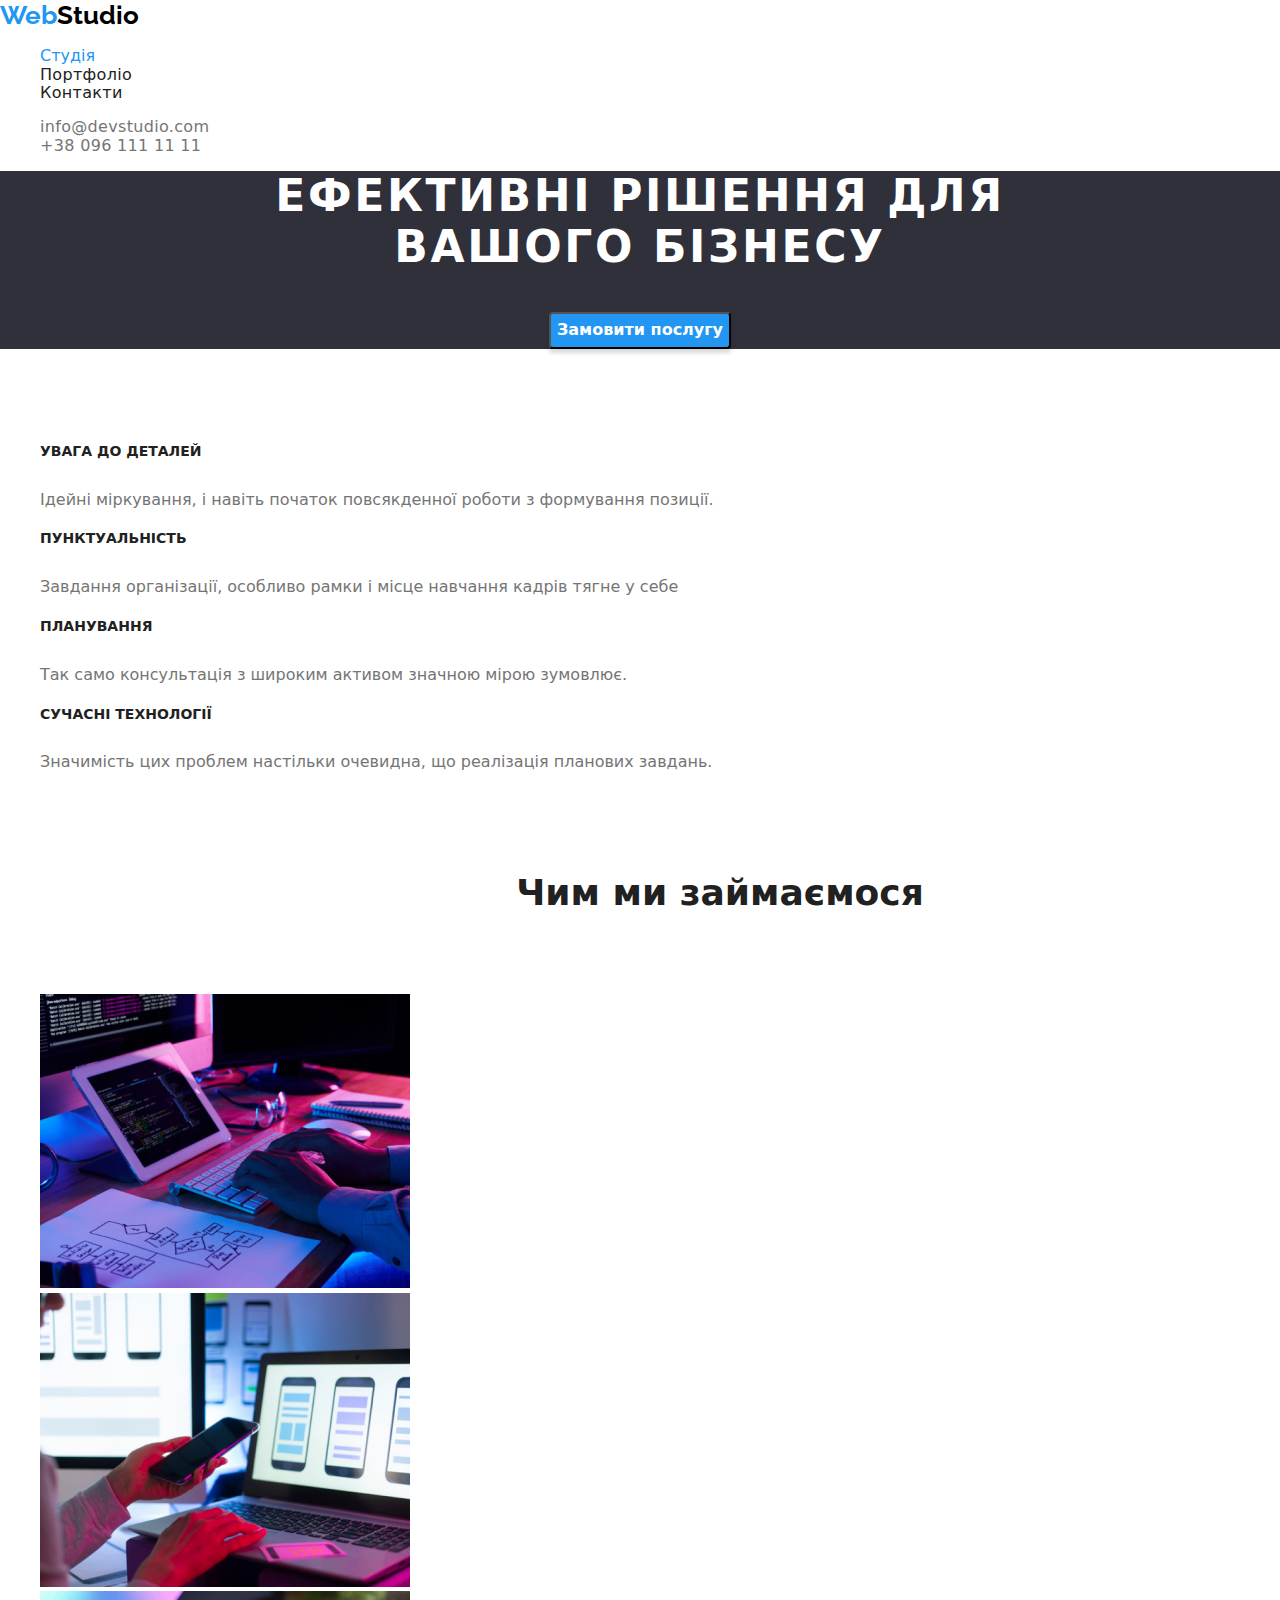
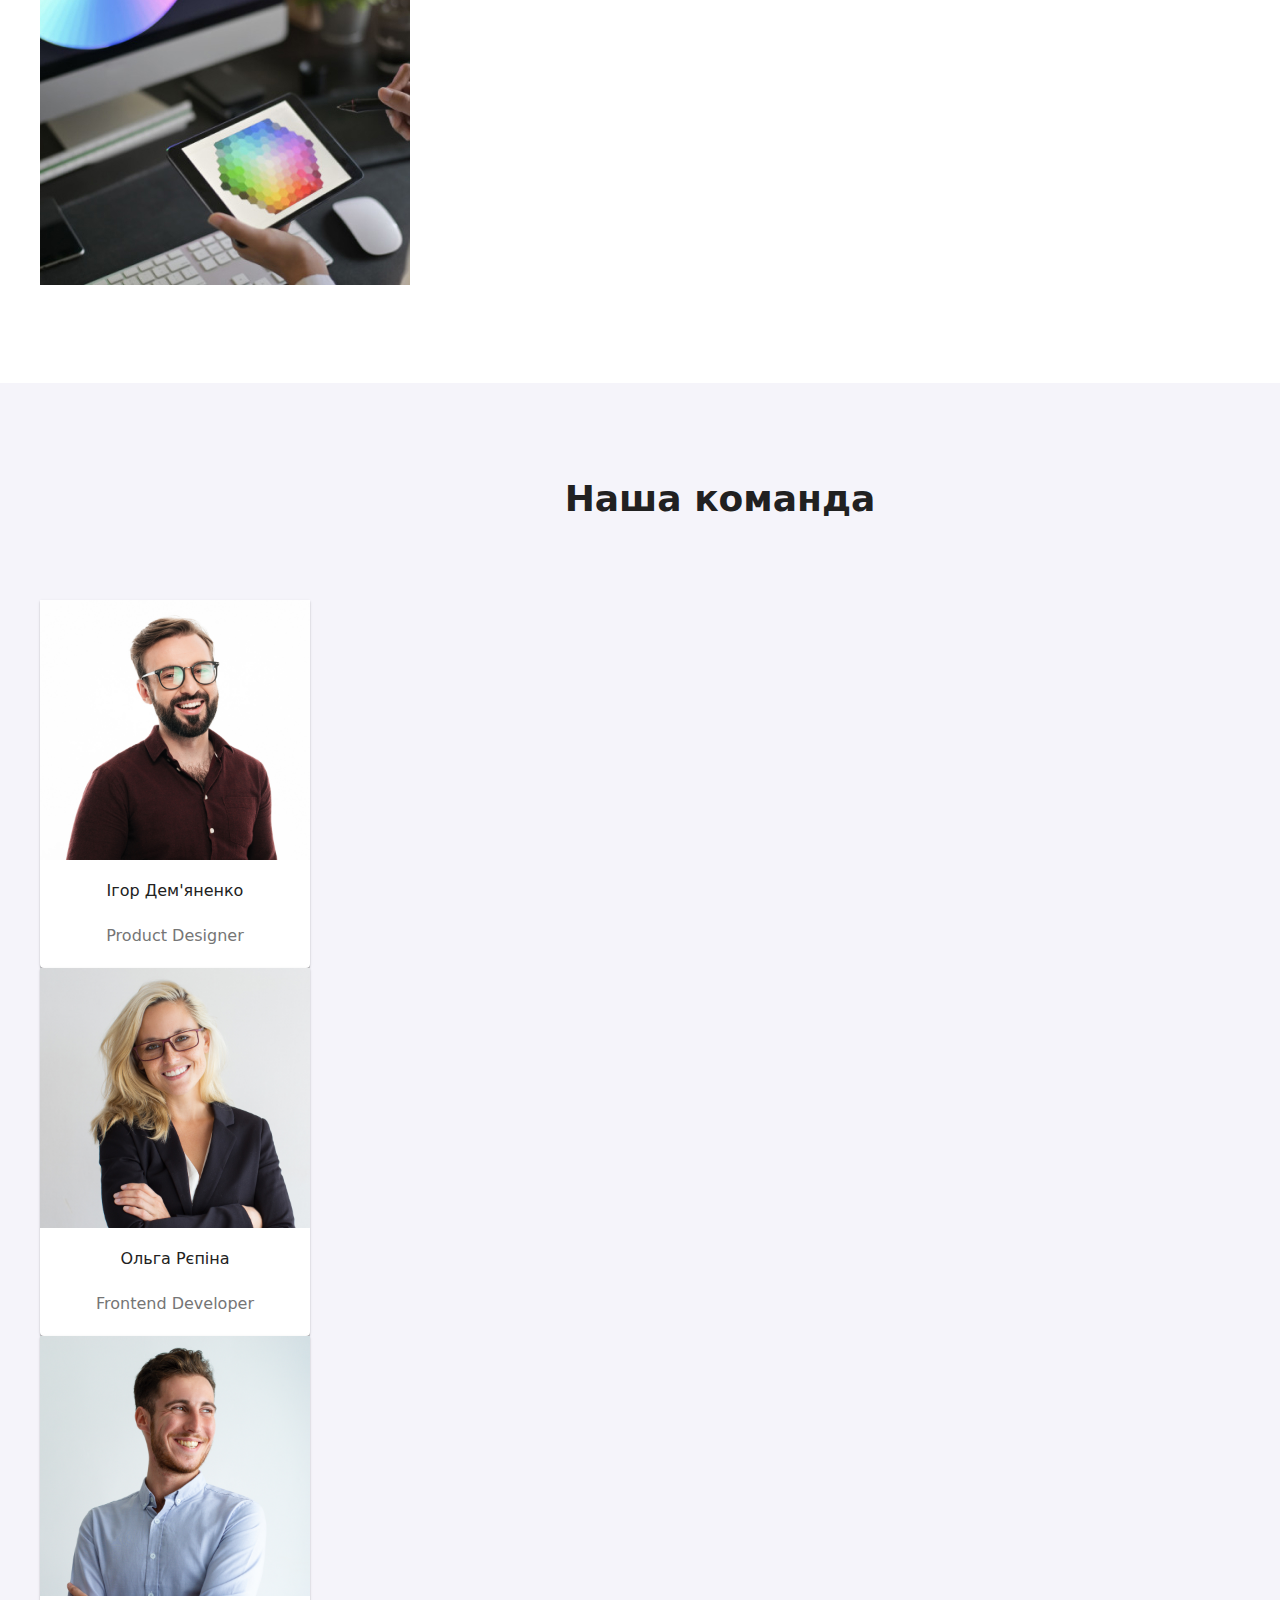
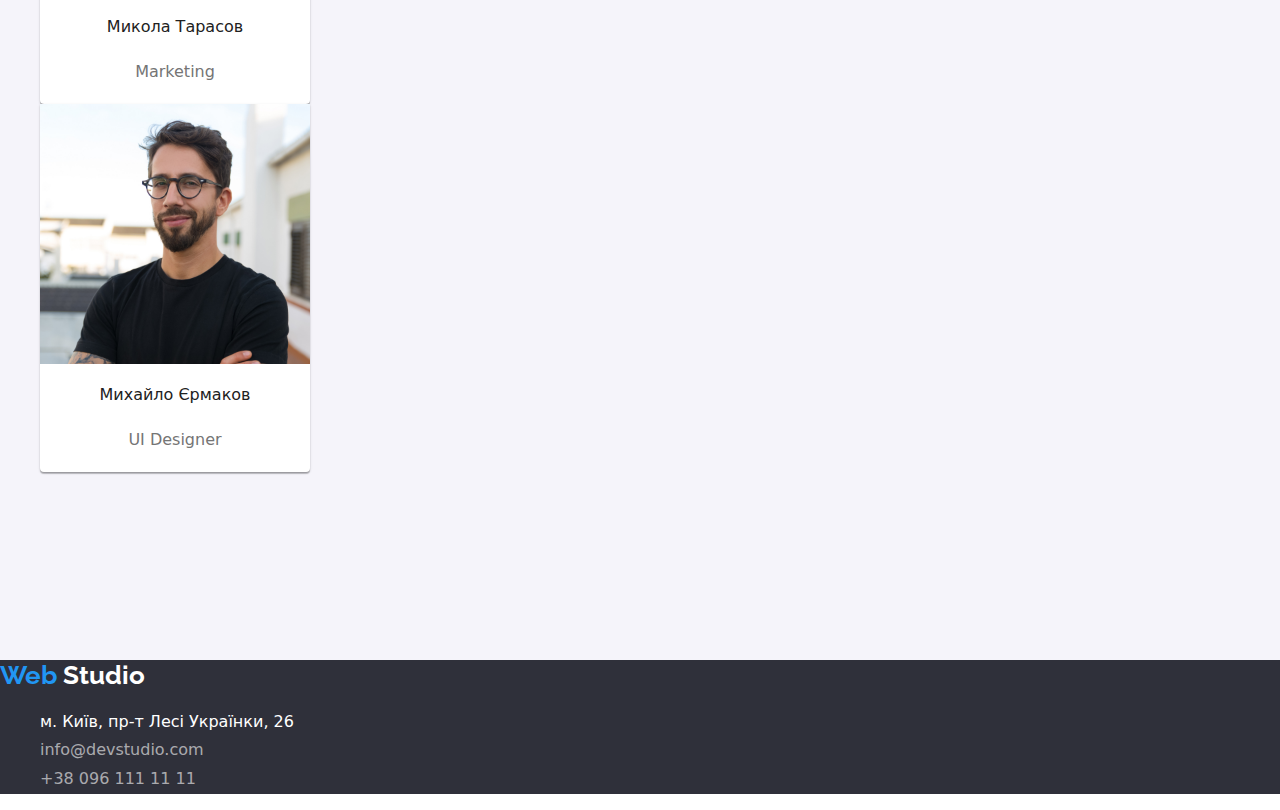
==== index.html @ 3ae1a3ba "внесла зміни нові" ====
<!DOCTYPE html>
<html lang="uk">
<head>
    <meta charset="UTF-8">
    <meta http-equiv="X-UA-Compatible" content="IE=edge">
    <meta name="viewport" content="width=device-width, initial-scale=1.0">
    <link rel="preconnect" href="https://fonts.googleapis.com">
<link rel="preconnect" href="https://fonts.gstatic.com" crossorigin>
<link href="https://fonts.googleapis.com/css2?family=Raleway:wght@700&family=Roboto:wght@400;500;700;900&display=swap" rel="stylesheet">
<link rel="stylesheet" href="https://cdnjs.cloudflare.com/ajax/libs/modern-normalize/1.1.0/modern-normalize.min.css">
    <link rel="stylesheet" href="./css/styles.css">
    <title>Студія</title>
</head>
<body>
 <a href="" class="test-link"></a>
<!-- шапка сайта -->
 <header class="page-header">
<nav>
    <a class=" logo" href="./index.html">Web<span class="text-logo">Studio</span> </a>
<ul>
    <li ><a class="current" href="./index.html">Студія</a></li>
    <li ><a class="nav-link" href="./portfolio.html" >Портфоліо</a></li>
    <li ><a class="nav-link" href="#"  >Контакти</a></li>
</ul>
</nav>
<ul>
     <li ><a class="test-link" href="mailto:info@devstudio.com"> info@devstudio.com</a></li>
     <li ><a class="test-link" href="tel:+380961111111"> +38 096 111 11 11</a></li>
 </ul>
</header>
<!-- main -->


<main>

<section class="hero">
    <h1 class="hero-title">Ефективні рішення для <br> вашого бізнесу</h1>
    <button class="button-studio" type="button"><span class="button-text"> Замовити послугу</span></button>
</section>

<!-- feature -->
<section class="feature">
    <div class="container">
<h2 class="visually-hidden">Переваги</h2>
<ul>
<li>
    <h3 class="feature-title">УВАГА ДО ДЕТАЛЕЙ</h3>
    <p class="feature-text">
        Ідейні міркування, і навіть початок повсякденної роботи з формування позиції.
    </p>
</li>
<li>
    <h3 class="feature-title">ПУНКТУАЛЬНІСТЬ</h3>
    <p class="feature-text" >
        Завдання організації, особливо рамки і місце навчання кадрів тягне у себе
    </p>
</li>
<li>
    <h3 class="feature-title">ПЛАНУВАННЯ</h3>
    <p class="feature-text">
        Так само консультація з широким активом значною мірою зумовлює.
    </p>
</li>
<li>
    <h3 class="feature-title">СУЧАСНІ ТЕХНОЛОГІЇ</h3>
    <p class="feature-text">
        Значимість цих проблем настільки очевидна, що реалізація планових завдань.
    </p>
</li>
</ul>
</div>
</section>
  <!-- what we do -->
  <section class="work">
    <div class="container">
    <h2 class="section-title ">Чим ми займаємося</h2> 
<ul>
    <li>
      <img src="./img/img1.jpg" alt="робимо техничний проект" width="370">
    </li>
    <li>
    <img src="./img/img2.jpg" alt="создаємо інтерактивні елементи" width="370">
    </li>
    <li>
    <img src="./img/img3.jpg" alt="розроблюємо зовнішній вигляд сайта" width="370">
    </li>
</ul>
</div>
</section>
 <!-- team -->
    <section class="team">
        <div class="container">
        <h2 class="title ">Наша команда</h2>
        <ul>
        <li class="photo-team ">
         <img src="./img/img4.jpg" alt="Дизайнер продукту" width="270">
            <h3 class="title-name">Ігор Дем'яненко</h3>
            <p class="job-title">Product Designer</p>
        </li>
        <li class="photo-team ">
        <img src="./img/img5.jpg" alt="Розробник інтерфейсу " width="270">
        <h3 class="title-name">Ольга Рєпіна</h3>
        <p class="job-title">Frontend Developer</p>
    </li> 
        <li class="photo-team ">
        <img src="./img/img6.jpg" alt="Маркетинг" width="270">
          <h3 class="title-name">Микола Тарасов</h3>
            <p class="job-title">Marketing</p>
        </li>
        <li class="photo-team ">
            <img src="./img/img7.jpg" alt="Дизайнер інтерфейсу користувача" width="270">
            <h3 class="title-name">Михайло Єрмаков</h3>
            <p class="job-title">UI Designer</p>
        </li>
        </ul>
    </div>
    </section>
 </main>
<!-- footer -->
<footer class="footer-style">
    <a class=" logo" href="./index.html"> Web <span class="logo-footer">Studio</span></a> 
    <address style="font-style:normal;">
     <ul >
    <li>
     <a class="address" href="#">м. Київ, пр-т Лесі Українки, 26</a> 
    </li>
    <li> <a class="link" href="mailto:info@devstudio.com"> info@devstudio.com </a></li>
    <li><a class="link" href="tel:+380961111111">+38 096 111 11 11</a></li>
    </ul>  
    </address>
</footer>
</body>
</html>
---- css/styles.css ----
/* body */
:root{
--primary-text-color:#757575;
--title-text-color:#212121;
--accent-color: #2196F3;
--primary-bg-color:#FFFFFF;
}

z
body {
 background-color:var(--primary-bg-color);
color:var(--title-text-color);
font-style: normal;
font-family: Roboto, sans-serif;
font-size: 14px;
letter-spacing: 0.03em;
}

ul {
    list-style: none;
}
a {
    text-decoration-line: none;
}

.visually-hidden{
position: absolute;
width: 0px;
height: 1px;
margin: -1px;
border: 0;
padding: 0;
white-space: nowrap;
clip-path: inset(100%);
clip: rect(0 0 0 0);
overflow: hidden;
}




/* header */
.page-header {
background:var(--primary-bg-color);
}

.logo {
 font-family: Raleway;
font-weight: 700;
font-size: 26px;
line-height:1.2;
color:var(--accent-color);
}

.text-logo {
 color: #000000;
}

.nav-link {
font-weight: 500;
line-height:1.14;
letter-spacing: 0.02em;
color:var(--title-text-color);
}
.current{
color:var(--accent-color);
} 

/* main portfolio */

.projekt-title {
    font-size: 18px;
   line-height: 2;
   letter-spacing: 0.06em;
    }
   
    .text-projekt {
   font-size: 16px;
   line-height: 1.8;
   color: var(--primary-text-color);
    }

/* main */

.hero {
text-align: center;
background-color:#2F303A;
}

.hero-title {
margin-top: 0;
margin-bottom:40px;

font-weight: 900;
font-size: 44px;
line-height:1,34;
text-align: center;
letter-spacing: 0.06em;
text-transform: uppercase;
color:var(--primary-bg-color);
}

.button {
cursor: pointer;
font-family: inherit;
text-align: center;
letter-spacing: 0.03em;
 font-weight: 500;
font-size: 16px;
line: height 1.8em;;
text-align: center;

 }
 .button:hover,
 .button:focus{
    background-color:var(--accent-color);
    color:var(--primary-bg-color);
 }
 

.button-studio {
cursor: pointer;
font-family: inherit;
 background:var(--accent-color);
box-shadow: 0px 4px 4px rgba(0, 0, 0, 0.15);
border-radius: 4px;
}

.button-text {
 width: 152px;
height: 30px;
left: 730px;
top: 440px;
font-family: inherit;
font-weight: 700;
font-size: 16px;
line-height:1.9;
color:var(--primary-bg-color);
}

/* feature */
.container {
    margin-left: auto;
    margin-right: auto;
    margin-bottom: 94px;
    width: 1440px;
}

.feature{
margin-top: 94px;

}
.feature-styles {

}

.feature-title {
padding-bottom: 10px;
font-size: 14px;
line-height:1.2;
text-transform: uppercase;
color:var(--title-text-color);
}

.feature-text {
 line-height:1.8;
color:var(--primary-text-color);
}
/* work */
.work{
   
    
}
.section-title {
    padding-bottom: 50px;
    font-size: 36px;
    line-height:1.2;
    text-align: center;
    color: var(--title-text-color);
    }

/* team */


.team {
margin-top: 94px;
padding-bottom: 94px;
background-color: #F5F4FA;
}

.title{
    padding-top: 94px;
    padding-bottom: 50px;
    font-size: 36px;
    line-height:1.2;
    text-align: center;
    color: var(--title-text-color);
}


.job-title {

font-size: 16px;
line-height:1.2;
text-align: center;
color:var(--primary-text-color);
}


.photo-team  {
    padding-bottom: 30px;
    width: 270px;
    height: 368px;
    left: 215px;
    top: 1632px;
    background:var(--primary-bg-color);
    box-shadow: 0px 1px 3px rgba(0, 0, 0, 0.12), 0px 1px 1px rgba(0, 0, 0, 0.14), 0px 2px 1px rgba(0, 0, 0, 0.2);
    border-radius: 0px 0px 4px 4px;
    }


.title-name {
padding-bottom: 10px;
font-weight: 500;
font-size: 16px;
line-height: 1.2;
text-align: center;
color:var(--title-text-color);
}
/* footer */
.footer-style {
 background-color: #2F303A;
}

.logo-footer {
color:var(--primary-bg-color);
   }
   
.address {
 line-height:1.8;
 color:var(--primary-bg-color);
}

.test-link {
    font-weight: 500;
    line-height: 1.14;
    letter-spacing: 0.02em;
    color:var(--primary-text-color);
}

.test-link:hover,
.test-link:focus {
color:var(--accent-color);
}

.link {
 line-height:1.8;
 color:rgba(255, 255, 255, 0.6);
}

.link:hover,
.link:focus {
color:var(--accent-color);
  }
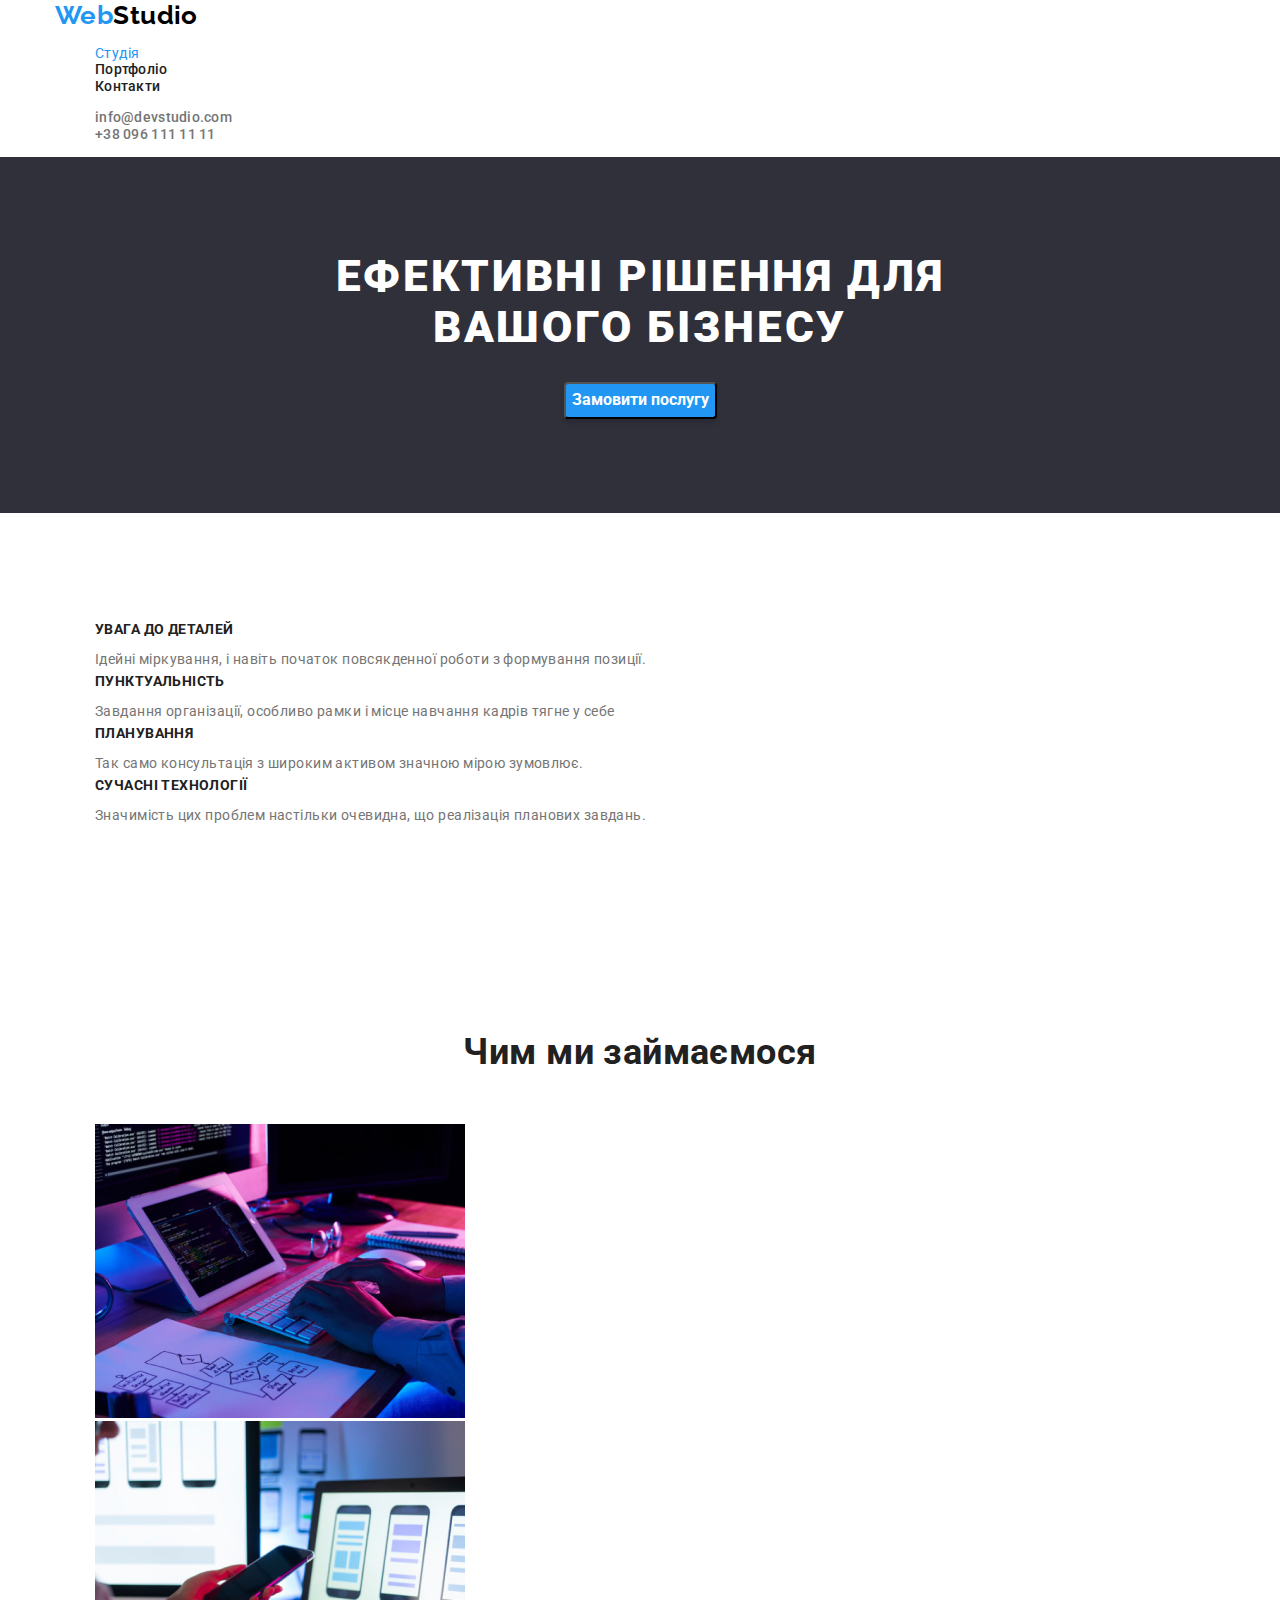
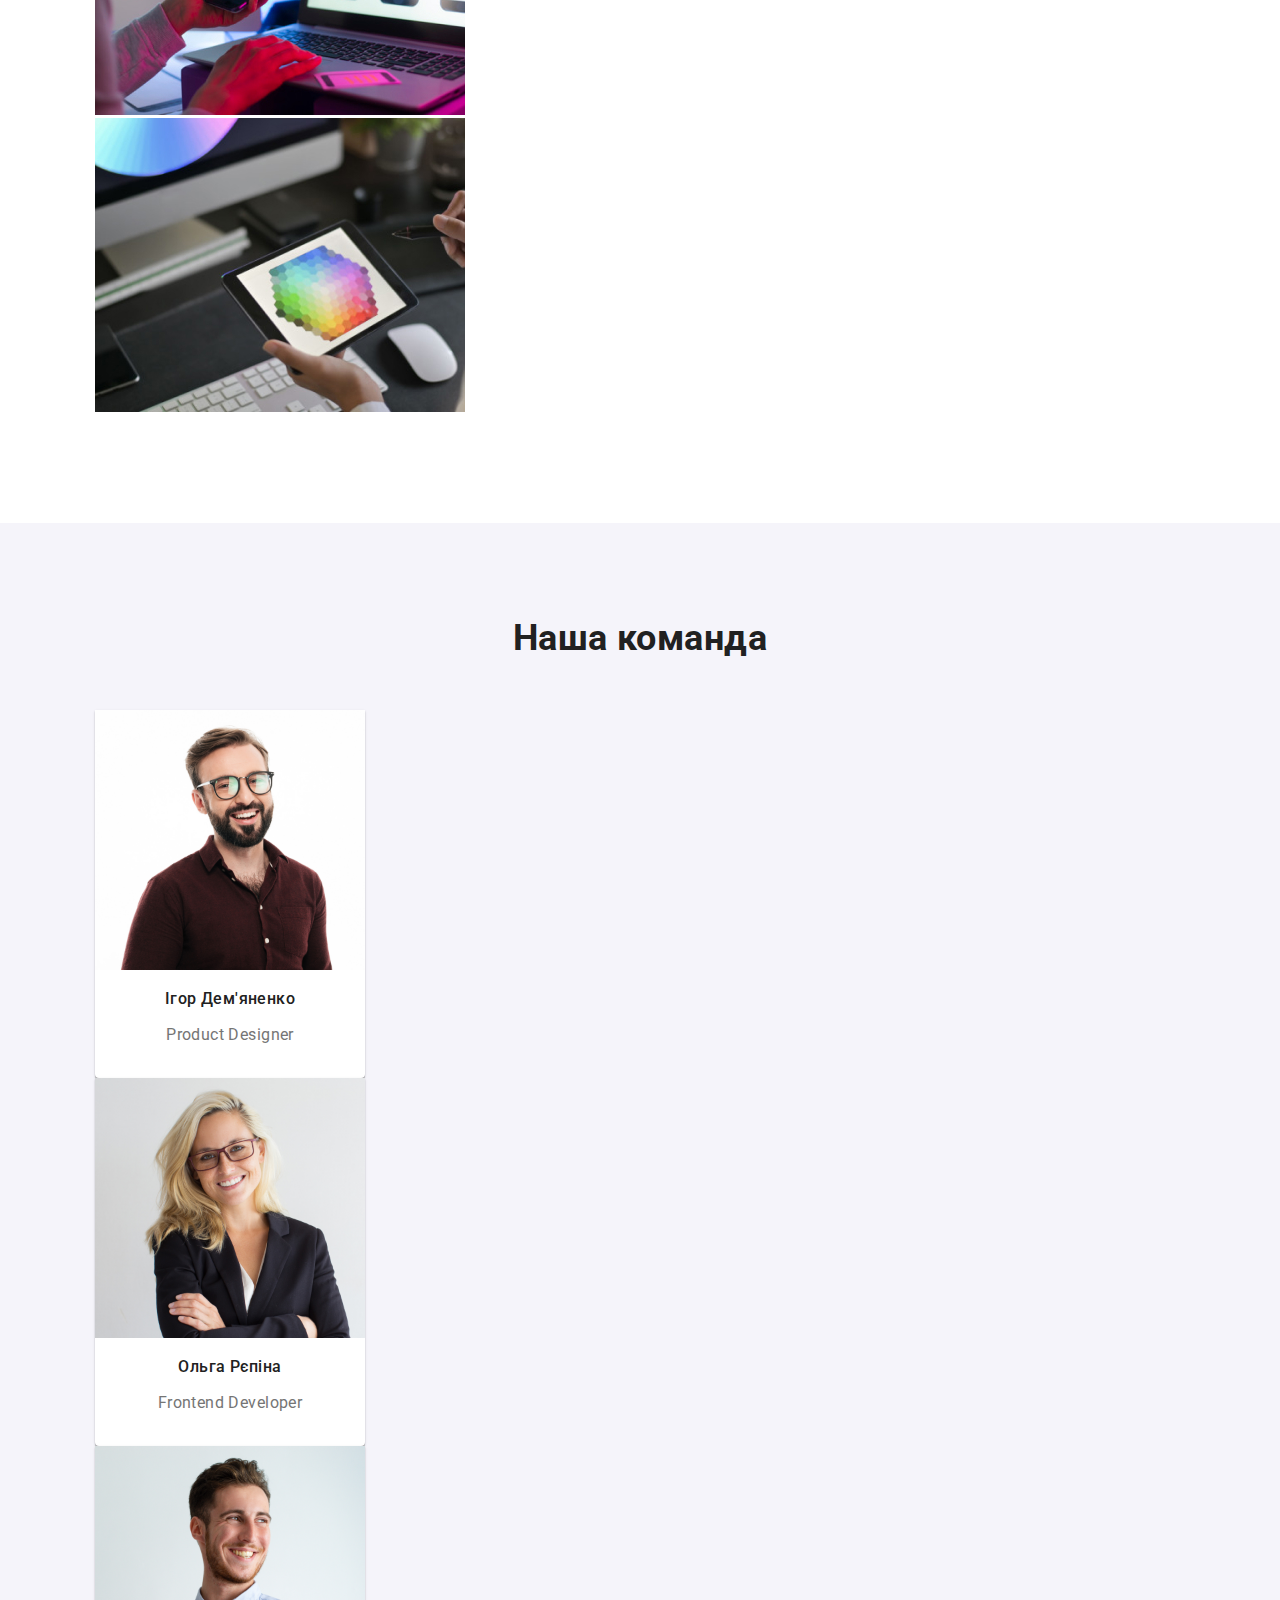
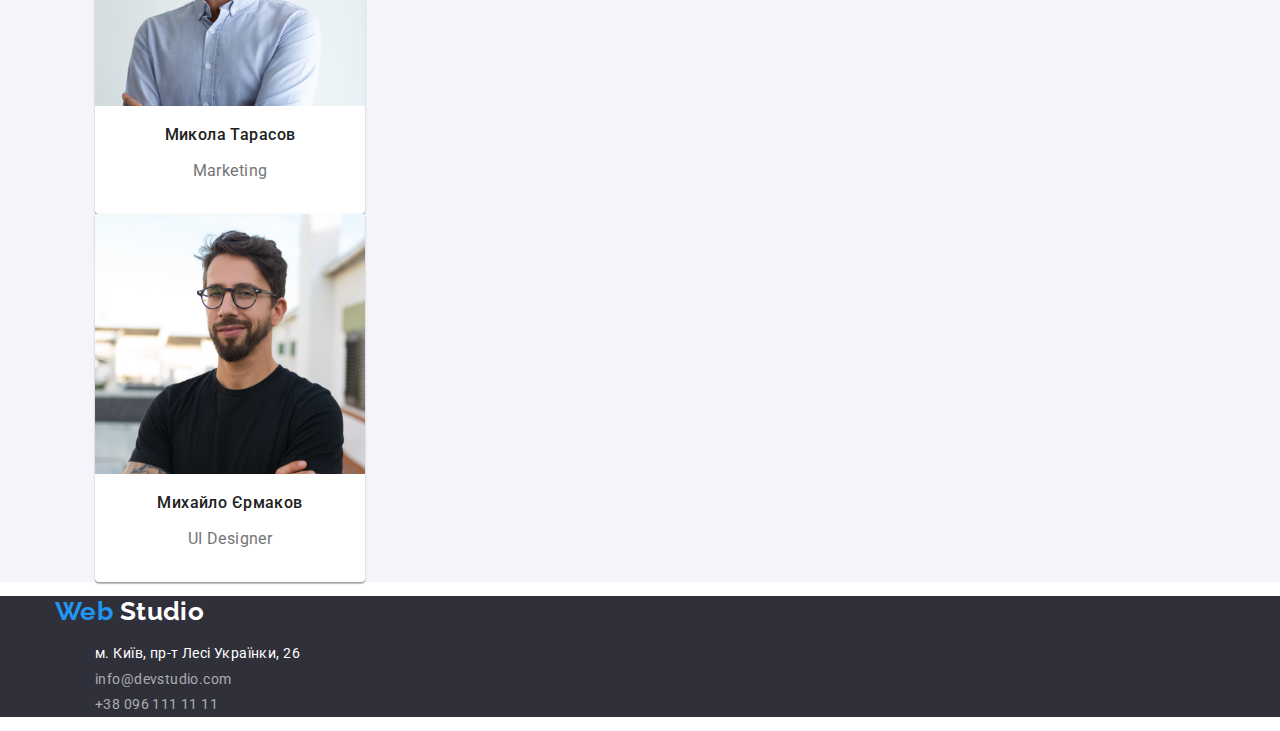
==== commit 1dd92430: "зміни" ====
--- a/index.html
+++ b/index.html
@@ -1,133 +1,187 @@
 <!DOCTYPE html>
 <html lang="uk">
-<head>
-    <meta charset="UTF-8">
-    <meta http-equiv="X-UA-Compatible" content="IE=edge">
-    <meta name="viewport" content="width=device-width, initial-scale=1.0">
-    <link rel="preconnect" href="https://fonts.googleapis.com">
-<link rel="preconnect" href="https://fonts.gstatic.com" crossorigin>
-<link href="https://fonts.googleapis.com/css2?family=Raleway:wght@700&family=Roboto:wght@400;500;700;900&display=swap" rel="stylesheet">
-<link rel="stylesheet" href="https://cdnjs.cloudflare.com/ajax/libs/modern-normalize/1.1.0/modern-normalize.min.css">
-    <link rel="stylesheet" href="./css/styles.css">
+  <head>
+    <meta charset="UTF-8" />
+    <meta http-equiv="X-UA-Compatible" content="IE=edge" />
+    <meta name="viewport" content="width=device-width, initial-scale=1.0" />
+    <link rel="preconnect" href="https://fonts.googleapis.com" />
+    <link rel="preconnect" href="https://fonts.gstatic.com" crossorigin />
+    <link
+      href="https://fonts.googleapis.com/css2?family=Raleway:wght@700&family=Roboto:wght@400;500;700;900&display=swap"
+      rel="stylesheet"
+    />
+    <link
+      rel="stylesheet"
+      href="https://cdnjs.cloudflare.com/ajax/libs/modern-normalize/1.1.0/modern-normalize.min.css"
+    />
+    <link rel="stylesheet" href="./css/styles.css" />
     <title>Студія</title>
-</head>
-<body>
- <a href="" class="test-link"></a>
-<!-- шапка сайта -->
- <header class="page-header">
-<nav>
-    <a class=" logo" href="./index.html">Web<span class="text-logo">Studio</span> </a>
-<ul>
-    <li ><a class="current" href="./index.html">Студія</a></li>
-    <li ><a class="nav-link" href="./portfolio.html" >Портфоліо</a></li>
-    <li ><a class="nav-link" href="#"  >Контакти</a></li>
-</ul>
-</nav>
-<ul>
-     <li ><a class="test-link" href="mailto:info@devstudio.com"> info@devstudio.com</a></li>
-     <li ><a class="test-link" href="tel:+380961111111"> +38 096 111 11 11</a></li>
- </ul>
-</header>
-<!-- main -->
+  </head>
+  <body>
+    <a href="" class="test-link"></a>
+    <!-- шапка сайта -->
+    <header class="page-header">
+      <div class="container">
+        <nav>
+          <a class="logo" href="./index.html"
+            >Web<span class="text-logo">Studio</span>
+          </a>
+          <ul>
+            <li><a class="current" href="./index.html">Студія</a></li>
+            <li><a class="nav-link" href="./portfolio.html">Портфоліо</a></li>
+            <li><a class="nav-link" href="#">Контакти</a></li>
+          </ul>
+        </nav>
+        <ul>
+          <li>
+            <a class="test-link" href="mailto:info@devstudio.com">
+              info@devstudio.com</a
+            >
+          </li>
+          <li>
+            <a class="test-link" href="tel:+380961111111"> +38 096 111 11 11</a>
+          </li>
+        </ul>
+      </div>
+    </header>
+    <!-- main -->
 
+    <main>
+      <section class="section hero">
+        <div class="container">
+          <h1 class="hero-title">
+            Ефективні рішення для <br />
+            вашого бізнесу
+          </h1>
+          <button class="button-studio" type="button">
+            <span class="button-text"> Замовити послугу</span>
+          </button>
+        </div>
+      </section>
 
-<main>
-
-<section class="hero">
-    <h1 class="hero-title">Ефективні рішення для <br> вашого бізнесу</h1>
-    <button class="button-studio" type="button"><span class="button-text"> Замовити послугу</span></button>
-</section>
-
-<!-- feature -->
-<section class="feature">
-    <div class="container">
-<h2 class="visually-hidden">Переваги</h2>
-<ul>
-<li>
-    <h3 class="feature-title">УВАГА ДО ДЕТАЛЕЙ</h3>
-    <p class="feature-text">
-        Ідейні міркування, і навіть початок повсякденної роботи з формування позиції.
-    </p>
-</li>
-<li>
-    <h3 class="feature-title">ПУНКТУАЛЬНІСТЬ</h3>
-    <p class="feature-text" >
-        Завдання організації, особливо рамки і місце навчання кадрів тягне у себе
-    </p>
-</li>
-<li>
-    <h3 class="feature-title">ПЛАНУВАННЯ</h3>
-    <p class="feature-text">
-        Так само консультація з широким активом значною мірою зумовлює.
-    </p>
-</li>
-<li>
-    <h3 class="feature-title">СУЧАСНІ ТЕХНОЛОГІЇ</h3>
-    <p class="feature-text">
-        Значимість цих проблем настільки очевидна, що реалізація планових завдань.
-    </p>
-</li>
-</ul>
-</div>
-</section>
-  <!-- what we do -->
-  <section class="work">
-    <div class="container">
-    <h2 class="section-title ">Чим ми займаємося</h2> 
-<ul>
-    <li>
-      <img src="./img/img1.jpg" alt="робимо техничний проект" width="370">
-    </li>
-    <li>
-    <img src="./img/img2.jpg" alt="создаємо інтерактивні елементи" width="370">
-    </li>
-    <li>
-    <img src="./img/img3.jpg" alt="розроблюємо зовнішній вигляд сайта" width="370">
-    </li>
-</ul>
-</div>
-</section>
- <!-- team -->
-    <section class="team">
+      <!-- feature -->
+      <section class="section">
         <div class="container">
-        <h2 class="title ">Наша команда</h2>
-        <ul>
-        <li class="photo-team ">
-         <img src="./img/img4.jpg" alt="Дизайнер продукту" width="270">
-            <h3 class="title-name">Ігор Дем'яненко</h3>
-            <p class="job-title">Product Designer</p>
-        </li>
-        <li class="photo-team ">
-        <img src="./img/img5.jpg" alt="Розробник інтерфейсу " width="270">
-        <h3 class="title-name">Ольга Рєпіна</h3>
-        <p class="job-title">Frontend Developer</p>
-    </li> 
-        <li class="photo-team ">
-        <img src="./img/img6.jpg" alt="Маркетинг" width="270">
-          <h3 class="title-name">Микола Тарасов</h3>
-            <p class="job-title">Marketing</p>
-        </li>
-        <li class="photo-team ">
-            <img src="./img/img7.jpg" alt="Дизайнер інтерфейсу користувача" width="270">
-            <h3 class="title-name">Михайло Єрмаков</h3>
-            <p class="job-title">UI Designer</p>
-        </li>
-        </ul>
-    </div>
-    </section>
- </main>
-<!-- footer -->
-<footer class="footer-style">
-    <a class=" logo" href="./index.html"> Web <span class="logo-footer">Studio</span></a> 
-    <address style="font-style:normal;">
-     <ul >
-    <li>
-     <a class="address" href="#">м. Київ, пр-т Лесі Українки, 26</a> 
-    </li>
-    <li> <a class="link" href="mailto:info@devstudio.com"> info@devstudio.com </a></li>
-    <li><a class="link" href="tel:+380961111111">+38 096 111 11 11</a></li>
-    </ul>  
-    </address>
-</footer>
-</body>
-</html>+          <h2 class="visually-hidden">Переваги</h2>
+          <ul>
+            <li>
+              <h3 class="feature-title">УВАГА ДО ДЕТАЛЕЙ</h3>
+              <p class="feature-text">
+                Ідейні міркування, і навіть початок повсякденної роботи з
+                формування позиції.
+              </p>
+            </li>
+            <li>
+              <h3 class="feature-title">ПУНКТУАЛЬНІСТЬ</h3>
+              <p class="feature-text">
+                Завдання організації, особливо рамки і місце навчання кадрів
+                тягне у себе
+              </p>
+            </li>
+            <li>
+              <h3 class="feature-title">ПЛАНУВАННЯ</h3>
+              <p class="feature-text">
+                Так само консультація з широким активом значною мірою зумовлює.
+              </p>
+            </li>
+            <li>
+              <h3 class="feature-title">СУЧАСНІ ТЕХНОЛОГІЇ</h3>
+              <p class="feature-text">
+                Значимість цих проблем настільки очевидна, що реалізація
+                планових завдань.
+              </p>
+            </li>
+          </ul>
+        </div>
+      </section>
+      <!-- what we do -->
+      <section class="section">
+        <div class="container">
+          <h2 class="section-title">Чим ми займаємося</h2>
+          <ul>
+            <li>
+              <img
+                src="./img/img1.jpg"
+                alt="робимо техничний проект"
+                width="370"
+              />
+            </li>
+            <li>
+              <img
+                src="./img/img2.jpg"
+                alt="создаємо інтерактивні елементи"
+                width="370"
+              />
+            </li>
+            <li>
+              <img
+                src="./img/img3.jpg"
+                alt="розроблюємо зовнішній вигляд сайта"
+                width="370"
+              />
+            </li>
+          </ul>
+        </div>
+      </section>
+      <!-- team -->
+      <section class="section team">
+        <div class="container">
+          <h2 class="title">Наша команда</h2>
+          <ul>
+            <li class="photo-team">
+              <img src="./img/img4.jpg" alt="Дизайнер продукту" width="270" />
+              <h3 class="title-name">Ігор Дем'яненко</h3>
+              <p class="job-title">Product Designer</p>
+            </li>
+            <li class="photo-team">
+              <img
+                src="./img/img5.jpg"
+                alt="Розробник інтерфейсу "
+                width="270"
+              />
+              <h3 class="title-name">Ольга Рєпіна</h3>
+              <p class="job-title">Frontend Developer</p>
+            </li>
+            <li class="photo-team">
+              <img src="./img/img6.jpg" alt="Маркетинг" width="270" />
+              <h3 class="title-name">Микола Тарасов</h3>
+              <p class="job-title">Marketing</p>
+            </li>
+            <li class="photo-team">
+              <img
+                src="./img/img7.jpg"
+                alt="Дизайнер інтерфейсу користувача"
+                width="270"
+              />
+              <h3 class="title-name">Михайло Єрмаков</h3>
+              <p class="job-title">UI Designer</p>
+            </li>
+          </ul>
+        </div>
+      </section>
+    </main>
+    <!-- footer -->
+    <footer class="footer-style">
+      <div class="container">
+        <a class="logo" href="./index.html">
+          Web <span class="logo-footer">Studio</span></a
+        >
+        <address style="font-style: normal">
+          <ul>
+            <li>
+              <a class="address" href="#">м. Київ, пр-т Лесі Українки, 26</a>
+            </li>
+            <li>
+              <a class="link" href="mailto:info@devstudio.com">
+                info@devstudio.com
+              </a>
+            </li>
+            <li>
+              <a class="link" href="tel:+380961111111">+38 096 111 11 11</a>
+            </li>
+          </ul>
+        </address>
+      </div>
+    </footer>
+  </body>
+</html>
--- a/css/styles.css
+++ b/css/styles.css
@@ -1,3 +1,11 @@
+html{
+box-sizing: border-box;
+}
+*,
+*::before,
+*::after{
+    box-sizing: inherit;
+}
 /* body */
 :root{
 --primary-text-color:#757575;
@@ -6,8 +14,8 @@
 --primary-bg-color:#FFFFFF;
 }
 
-z
 body {
+margin: 0;
  background-color:var(--primary-bg-color);
 color:var(--title-text-color);
 font-style: normal;
@@ -17,7 +25,7 @@
 }
 
 ul {
-    list-style: none;
+ list-style: none;
 }
 a {
     text-decoration-line: none;
@@ -35,12 +43,31 @@
 clip: rect(0 0 0 0);
 overflow: hidden;
 }
+.section{
+    padding-top: 94px;
+    padding-bottom: 94px;
+}
+
+.section.no-padding{
+    padding-top: 0;
+    padding-bottom: 0;
+}
+ 
+.container {
+    padding-left: 15px;
+    padding-right: 15px;
+    margin-left: auto;
+    margin-right: auto;
+    width: 1200px;
+}
 
 
 
 
 /* header */
 .page-header {
+margin-top: 0;
+margin-bottom: 0;
 background:var(--primary-bg-color);
 }
 
@@ -83,13 +110,15 @@
 /* main */
 
 .hero {
+
+
 text-align: center;
 background-color:#2F303A;
 }
 
 .hero-title {
 margin-top: 0;
-margin-bottom:40px;
+margin-bottom:30px;
 
 font-weight: 900;
 font-size: 44px;
@@ -101,13 +130,17 @@
 }
 
 .button {
+display: inline-block;
+border-radius: 6px;
+padding-bottom: 34px;
+display: inline-block;
 cursor: pointer;
 font-family: inherit;
 text-align: center;
 letter-spacing: 0.03em;
  font-weight: 500;
 font-size: 16px;
-line: height 1.8em;;
+line-height: 1.8em;;
 text-align: center;
 
  }
@@ -139,23 +172,10 @@
 }
 
 /* feature */
-.container {
-    margin-left: auto;
-    margin-right: auto;
-    margin-bottom: 94px;
-    width: 1440px;
-}
-
-.feature{
-margin-top: 94px;
-
-}
-.feature-styles {
-
-}
 
 .feature-title {
-padding-bottom: 10px;
+margin-top: 0;
+margin-bottom: 10px;
 font-size: 14px;
 line-height:1.2;
 text-transform: uppercase;
@@ -163,16 +183,16 @@
 }
 
 .feature-text {
+margin-top: 0;
+margin-bottom: 0;
  line-height:1.8;
 color:var(--primary-text-color);
 }
 /* work */
-.work{
-   
-    
-}
+
 .section-title {
-    padding-bottom: 50px;
+    margin-top: 0;
+    margin-bottom: 50px;
     font-size: 36px;
     line-height:1.2;
     text-align: center;
@@ -180,26 +200,23 @@
     }
 
 /* team */
-
-
-.team {
-margin-top: 94px;
-padding-bottom: 94px;
+.team{
+padding-bottom: 0;
 background-color: #F5F4FA;
 }
 
+
 .title{
-    padding-top: 94px;
-    padding-bottom: 50px;
+    margin-top: 0;
+    margin-bottom: 50px;
     font-size: 36px;
     line-height:1.2;
     text-align: center;
     color: var(--title-text-color);
 }
 
-
 .job-title {
-
+margin-top: 0;
 font-size: 16px;
 line-height:1.2;
 text-align: center;
@@ -208,7 +225,8 @@
 
 
 .photo-team  {
-    padding-bottom: 30px;
+    margin-top: 0;
+    margin-bottom: 0;
     width: 270px;
     height: 368px;
     left: 215px;
@@ -220,7 +238,6 @@
 
 
 .title-name {
-padding-bottom: 10px;
 font-weight: 500;
 font-size: 16px;
 line-height: 1.2;
@@ -229,10 +246,12 @@
 }
 /* footer */
 .footer-style {
+
  background-color: #2F303A;
 }
 
 .logo-footer {
+    margin-top: 0;
 color:var(--primary-bg-color);
    }
    
@@ -242,6 +261,7 @@
 }
 
 .test-link {
+    
     font-weight: 500;
     line-height: 1.14;
     letter-spacing: 0.02em;
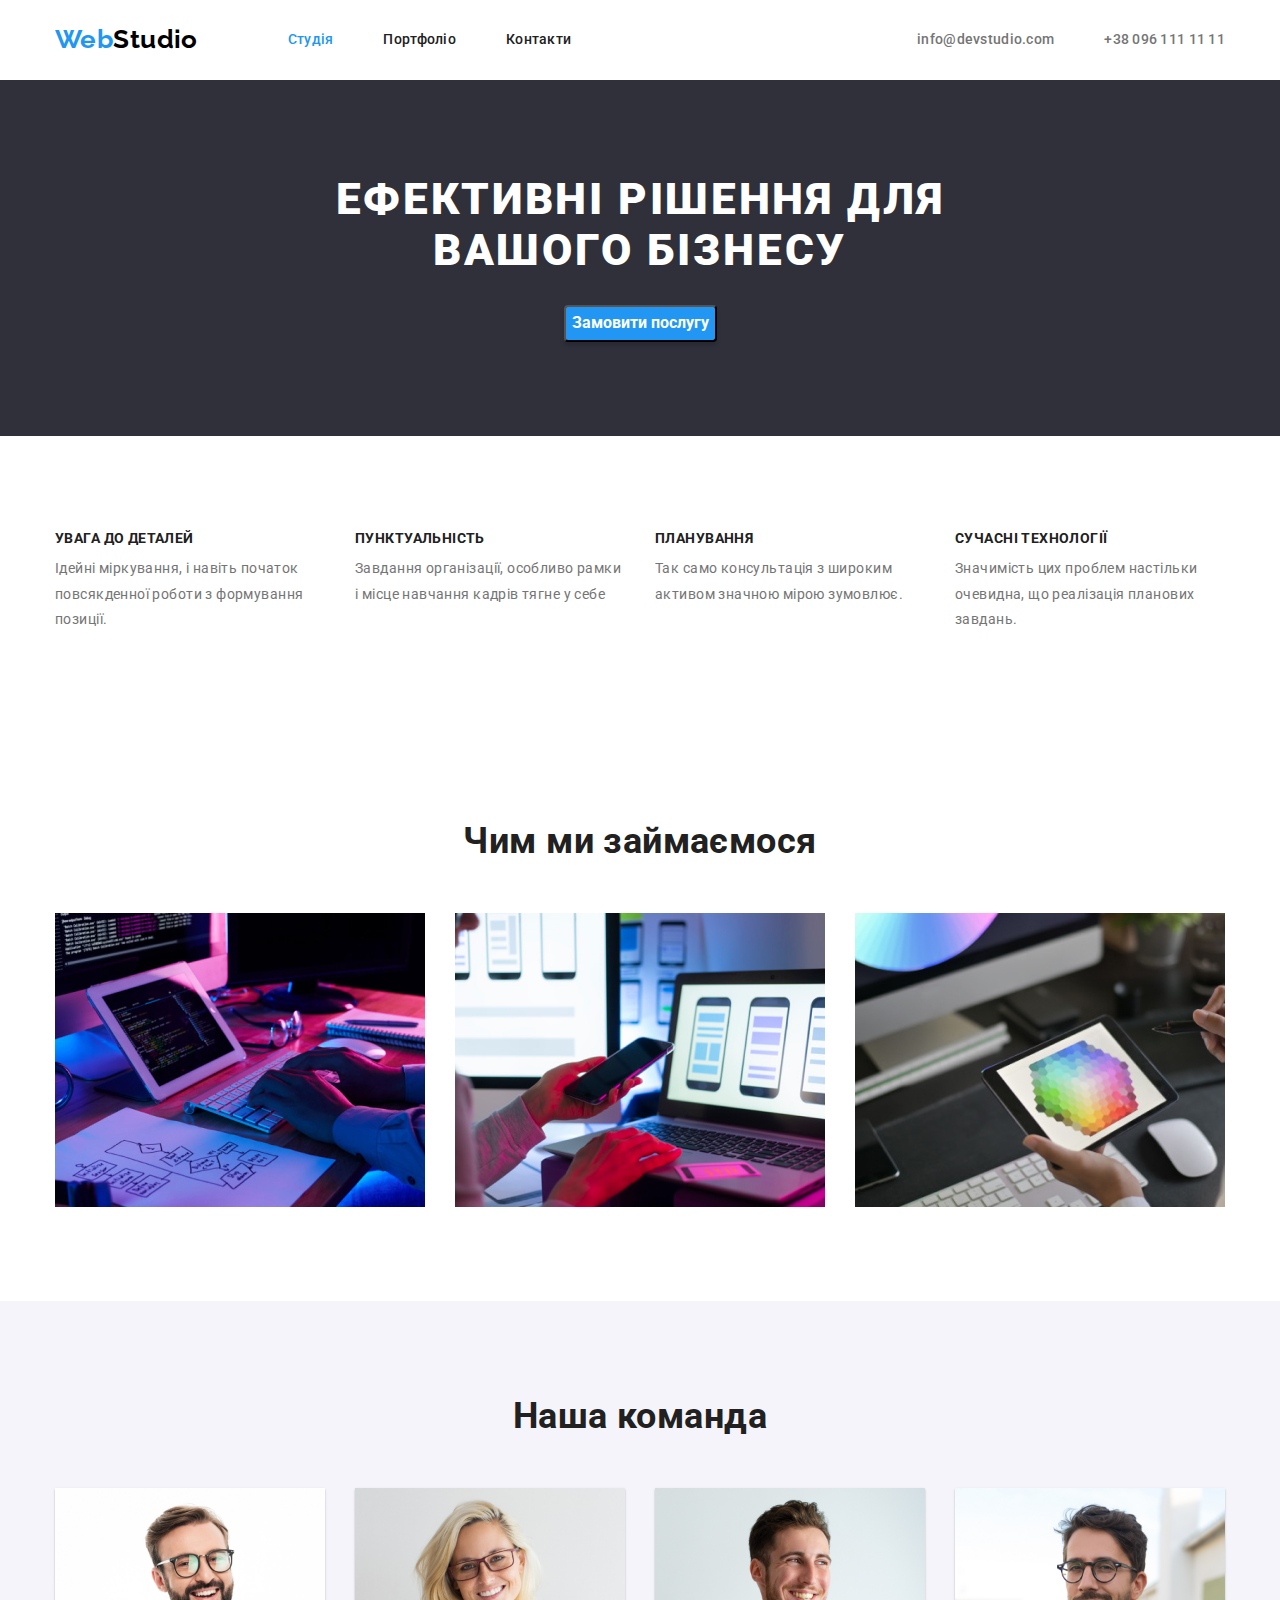
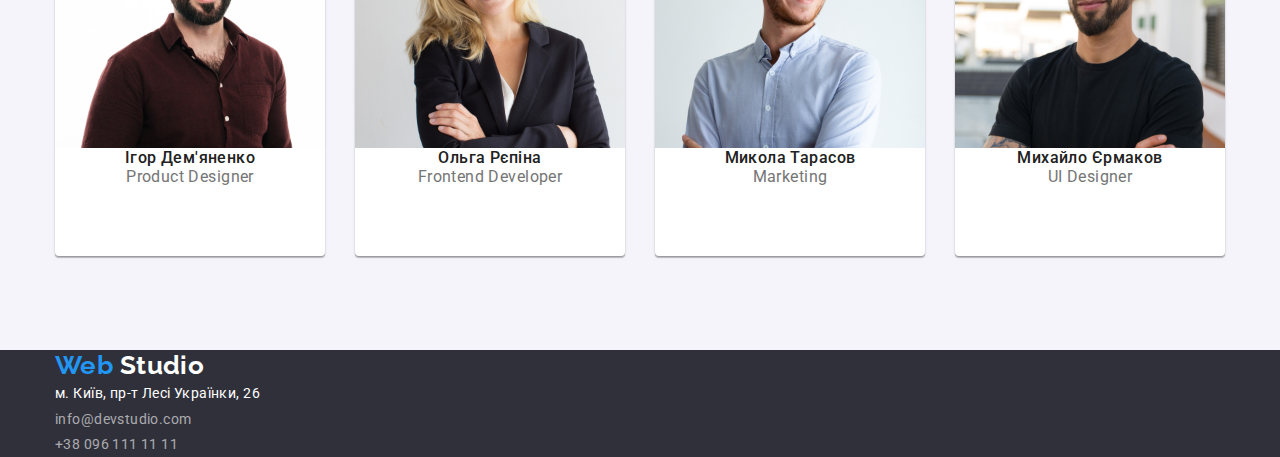
==== commit fa120850: "зробила студію+зміни" ====
--- a/index.html
+++ b/index.html
@@ -21,28 +21,30 @@
     <a href="" class="test-link"></a>
     <!-- шапка сайта -->
     <header class="page-header">
-      <div class="container">
-        <nav>
+      <div class="container nav-header">
+          <nav class=" nav-header">            
           <a class="logo" href="./index.html"
             >Web<span class="text-logo">Studio</span>
           </a>
-          <ul>
-            <li><a class="current" href="./index.html">Студія</a></li>
-            <li><a class="nav-link" href="./portfolio.html">Портфоліо</a></li>
-            <li><a class="nav-link" href="#">Контакти</a></li>
+          <ul class="site-nav">
+            <li class="item"><a class="nav-link current" href="./index.html">Студія</a></li>
+            <li class="item"><a class="nav-link" href="./portfolio.html">Портфоліо</a></li>
+            <li class="item"><a class="nav-link" href="#">Контакти</a></li>
           </ul>
         </nav>
-        <ul>
-          <li>
+          
+              <ul class="auth-nav">
+          <li class="item">
             <a class="test-link" href="mailto:info@devstudio.com">
               info@devstudio.com</a
             >
           </li>
-          <li>
+          <li class="item">
             <a class="test-link" href="tel:+380961111111"> +38 096 111 11 11</a>
           </li>
         </ul>
-      </div>
+      
+            </div>
     </header>
     <!-- main -->
 
@@ -61,30 +63,30 @@
 
       <!-- feature -->
       <section class="section">
-        <div class="container">
+        <div class="container feature">
           <h2 class="visually-hidden">Переваги</h2>
-          <ul>
-            <li>
+          <ul class="feature-list">
+            <li class="item">
               <h3 class="feature-title">УВАГА ДО ДЕТАЛЕЙ</h3>
               <p class="feature-text">
                 Ідейні міркування, і навіть початок повсякденної роботи з
                 формування позиції.
               </p>
             </li>
-            <li>
+            <li class="item">
               <h3 class="feature-title">ПУНКТУАЛЬНІСТЬ</h3>
               <p class="feature-text">
                 Завдання організації, особливо рамки і місце навчання кадрів
                 тягне у себе
               </p>
             </li>
-            <li>
+            <li class="item">
               <h3 class="feature-title">ПЛАНУВАННЯ</h3>
               <p class="feature-text">
                 Так само консультація з широким активом значною мірою зумовлює.
               </p>
             </li>
-            <li>
+            <li class="item">
               <h3 class="feature-title">СУЧАСНІ ТЕХНОЛОГІЇ</h3>
               <p class="feature-text">
                 Значимість цих проблем настільки очевидна, що реалізація
@@ -96,24 +98,24 @@
       </section>
       <!-- what we do -->
       <section class="section">
-        <div class="container">
+        <div class="container ">
           <h2 class="section-title">Чим ми займаємося</h2>
-          <ul>
-            <li>
+          <ul class="work-list">
+            <li class="photo-work">
               <img
                 src="./img/img1.jpg"
                 alt="робимо техничний проект"
                 width="370"
               />
             </li>
-            <li>
+            <li class="photo-work" >
               <img
                 src="./img/img2.jpg"
                 alt="создаємо інтерактивні елементи"
                 width="370"
               />
             </li>
-            <li>
+            <li class="photo-work">
               <img
                 src="./img/img3.jpg"
                 alt="розроблюємо зовнішній вигляд сайта"
@@ -127,7 +129,7 @@
       <section class="section team">
         <div class="container">
           <h2 class="title">Наша команда</h2>
-          <ul>
+          <ul class="team-list">
             <li class="photo-team">
               <img src="./img/img4.jpg" alt="Дизайнер продукту" width="270" />
               <h3 class="title-name">Ігор Дем'яненко</h3>
@@ -166,8 +168,8 @@
         <a class="logo" href="./index.html">
           Web <span class="logo-footer">Studio</span></a
         >
-        <address style="font-style: normal">
-          <ul>
+        <address style="font-style:normal ;">
+          <ul class="footer-list">
             <li>
               <a class="address" href="#">м. Київ, пр-т Лесі Українки, 26</a>
             </li>
--- a/css/styles.css
+++ b/css/styles.css
@@ -26,9 +26,14 @@
 
 ul {
  list-style: none;
+ padding: 0px;
 }
 a {
     text-decoration-line: none;
+}
+
+ul,p,div,h1,h2,h3{
+    margin: 0;
 }
 
 .visually-hidden{
@@ -58,18 +63,72 @@
     padding-right: 15px;
     margin-left: auto;
     margin-right: auto;
-    width: 1200px;
-}
-
-
-
-
+     max-width: 1200px;
+    width: 100%;
+}
+
+img{
+    display: block;
+    box-sizing: border-box;
+    
+    height: auto;
+
+}
 /* header */
 .page-header {
 margin-top: 0;
 margin-bottom: 0;
 background:var(--primary-bg-color);
 }
+
+.nav-header {
+display: flex;
+align-items: center;
+}
+
+.site-nav{
+ display: flex;
+ margin-left: 90px;
+}
+
+.site-nav .item:not(:last-child) {
+    margin-right: 50px;
+}
+
+.nav-link {
+    display:block;
+    padding-top:32px;
+    padding-bottom: 32px;
+    font-weight: 500;
+    line-height:1.14;
+    letter-spacing: 0.02em;
+    color:var(--title-text-color);
+    }
+    .current{
+    color:var(--accent-color);
+    } 
+    
+    .auth-nav{
+        display: flex;
+        margin-left: auto;
+        }
+
+    .auth-nav .item + .item {
+     margin-left: 50px;
+    }
+
+    .test-link {
+        display: block;
+        font-weight: 500;
+        line-height: 1.14;
+        letter-spacing: 0.02em;
+        color:var(--primary-text-color);
+    }
+    
+    .test-link:hover,
+    .test-link:focus {
+    color:var(--accent-color);
+    }
 
 .logo {
  font-family: Raleway;
@@ -83,17 +142,24 @@
  color: #000000;
 }
 
-.nav-link {
-font-weight: 500;
-line-height:1.14;
-letter-spacing: 0.02em;
-color:var(--title-text-color);
-}
-.current{
-color:var(--accent-color);
-} 
+
 
 /* main portfolio */
+.projekt{
+display: flex;
+flex-wrap: wrap;
+}
+
+.projekt-list{
+
+ max-width: 370px;
+margin-right: 30px;
+margin-bottom: 30px;
+}
+
+
+
+
 
 .projekt-title {
     font-size: 18px;
@@ -101,7 +167,7 @@
    letter-spacing: 0.06em;
     }
    
-    .text-projekt {
+.text-projekt {
    font-size: 16px;
    line-height: 1.8;
    color: var(--primary-text-color);
@@ -110,8 +176,6 @@
 /* main */
 
 .hero {
-
-
 text-align: center;
 background-color:#2F303A;
 }
@@ -119,7 +183,6 @@
 .hero-title {
 margin-top: 0;
 margin-bottom:30px;
-
 font-weight: 900;
 font-size: 44px;
 line-height:1,34;
@@ -173,6 +236,24 @@
 
 /* feature */
 
+.feature {
+display: flex;
+}
+.feature-list{
+display: flex;
+flex-wrap:nowrap;
+}
+
+.feature-list .item {
+width: 270px;
+ margin-right: 30px;
+}
+
+.item:last-child{
+ margin-right: 0;
+}
+
+
 .feature-title {
 margin-top: 0;
 margin-bottom: 10px;
@@ -199,9 +280,23 @@
     color: var(--title-text-color);
     }
 
+.work-list{
+ display: flex;
+    }
+
+.photo-work {
+margin-right: 30px;
+ width: 370px;
+height: 294px;
+}
+
+.photo-work:last-child {
+    margin-right: 0;
+}
+
 /* team */
 .team{
-padding-bottom: 0;
+
 background-color: #F5F4FA;
 }
 
@@ -215,6 +310,19 @@
     color: var(--title-text-color);
 }
 
+.team-list {
+ display: flex;
+}
+
+.title-name {
+    margin-bottom:10 px;
+    font-weight: 500;
+    font-size: 16px;
+    line-height: 1.2;
+    text-align: center;
+    color:var(--title-text-color);
+    }
+
 .job-title {
 margin-top: 0;
 font-size: 16px;
@@ -226,52 +334,43 @@
 
 .photo-team  {
     margin-top: 0;
-    margin-bottom: 0;
+    margin-bottom:0;
+    margin-right: 30px;
     width: 270px;
     height: 368px;
-    left: 215px;
-    top: 1632px;
     background:var(--primary-bg-color);
     box-shadow: 0px 1px 3px rgba(0, 0, 0, 0.12), 0px 1px 1px rgba(0, 0, 0, 0.14), 0px 2px 1px rgba(0, 0, 0, 0.2);
     border-radius: 0px 0px 4px 4px;
     }
 
-
-.title-name {
-font-weight: 500;
-font-size: 16px;
-line-height: 1.2;
-text-align: center;
-color:var(--title-text-color);
-}
+.photo-team:last-child{
+margin-right: 0;
+}
+
+
 /* footer */
 .footer-style {
-
  background-color: #2F303A;
 }
 
 .logo-footer {
-    margin-top: 0;
+ margin-top: 0;
 color:var(--primary-bg-color);
    }
+.addres-style{
+
+}
    
 .address {
  line-height:1.8;
  color:var(--primary-bg-color);
 }
 
-.test-link {
-    
-    font-weight: 500;
-    line-height: 1.14;
-    letter-spacing: 0.02em;
-    color:var(--primary-text-color);
-}
-
-.test-link:hover,
-.test-link:focus {
-color:var(--accent-color);
-}
+.footer-list{
+ 
+}
+
+
 
 .link {
  line-height:1.8;
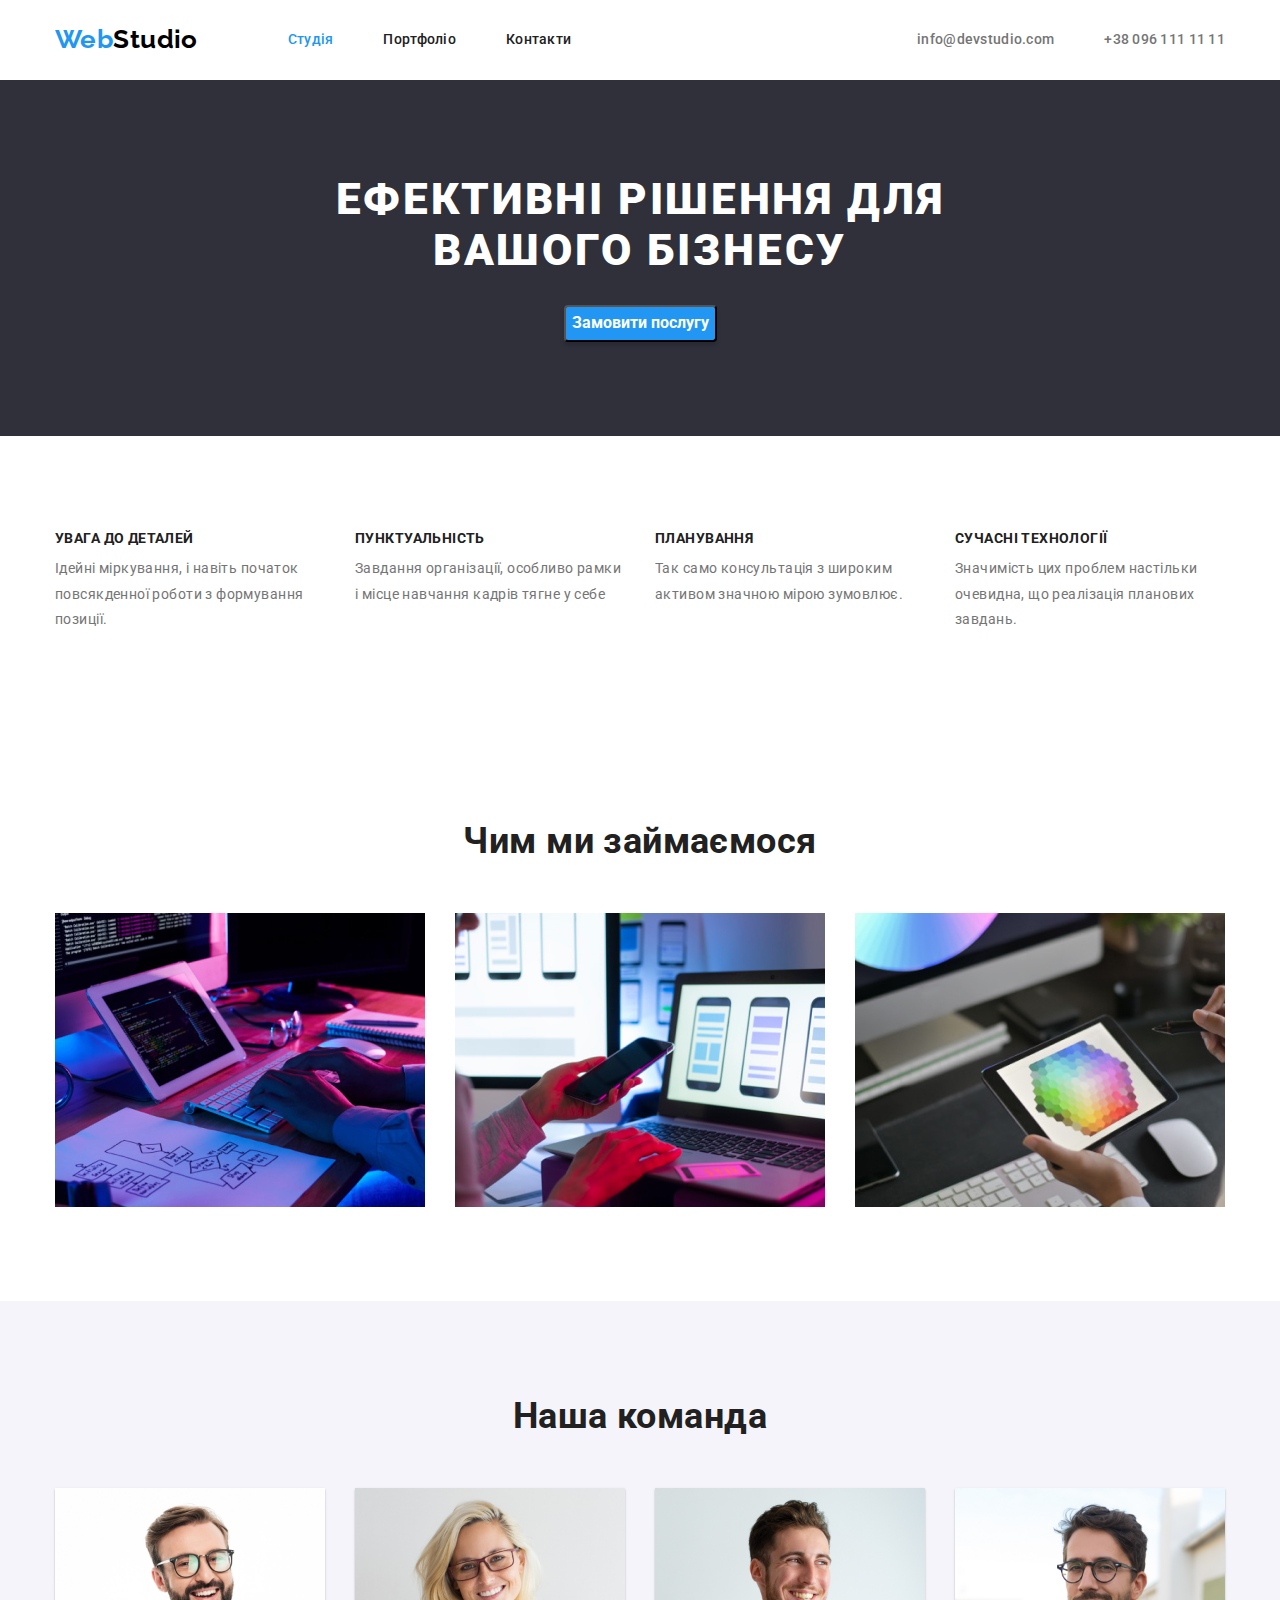
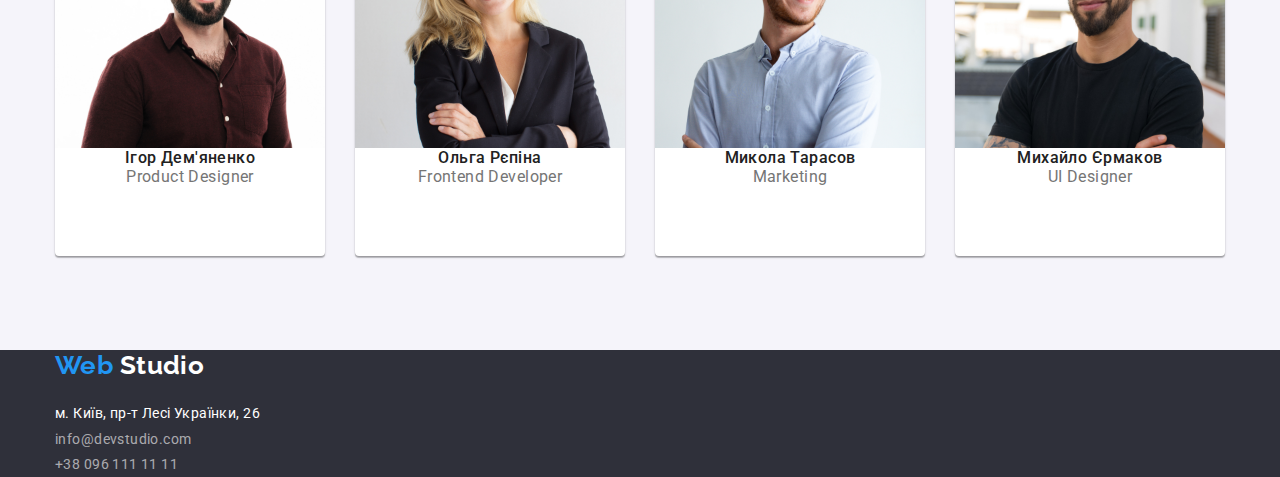
==== commit 90b7c90e: "зміни footer" ====
--- a/index.html
+++ b/index.html
@@ -165,7 +165,7 @@
     <!-- footer -->
     <footer class="footer-style">
       <div class="container">
-        <a class="logo" href="./index.html">
+        <a class="logo style" href="./index.html">
           Web <span class="logo-footer">Studio</span></a
         >
         <address style="font-style:normal ;">
--- a/css/styles.css
+++ b/css/styles.css
@@ -131,6 +131,7 @@
     }
 
 .logo {
+margin-top: 0px;
  font-family: Raleway;
 font-weight: 700;
 font-size: 26px;
@@ -148,18 +149,23 @@
 .projekt{
 display: flex;
 flex-wrap: wrap;
+
 }
 
 .projekt-list{
-
+height: 404 px;
  max-width: 370px;
 margin-right: 30px;
 margin-bottom: 30px;
 }
 
-
-
-
+.projekt-list:nth-child(3n){
+    margin-right: 0;
+}
+
+.projekt-list:nth-last-child(-n+3){
+    margin-bottom: 0;
+}
 
 .projekt-title {
     font-size: 18px;
@@ -192,10 +198,26 @@
 color:var(--primary-bg-color);
 }
 
+/* portfolio filter */
+
+.filter-list{
+display: flex;
+align-items: center;
+margin-left: 297px;
+}
+
+.filter-item{
+margin-right: 30px;
+}
+
+ .filter-list .filter-item:not(:last-child){
+    margin-right: 30px;
+ }
+    
 .button {
 display: inline-block;
 border-radius: 6px;
-padding-bottom: 34px;
+margin-bottom: 34px;
 display: inline-block;
 cursor: pointer;
 font-family: inherit;
@@ -354,11 +376,16 @@
 }
 
 .logo-footer {
- margin-top: 0;
-color:var(--primary-bg-color);
-   }
-.addres-style{
-
+ color:var(--primary-bg-color);
+   } 
+.logo-style {
+    margin-top: 60px;
+}
+
+.footer-address{
+display: flex;
+flex-direction: column;
+flex-grow: 1;
 }
    
 .address {
@@ -366,9 +393,22 @@
  color:var(--primary-bg-color);
 }
 
-.footer-list{
- 
-}
+ .footer-list{
+    display: flex;
+    flex-direction: column;
+    flex-grow: 1;
+    margin-top:20px;
+}
+
+.footer-item{
+    padding-bottom: 9;
+    font-style: normal;
+}
+ .feature-list >.footer-item{
+    flex-grow: 1;
+   
+}
+
 
 
 
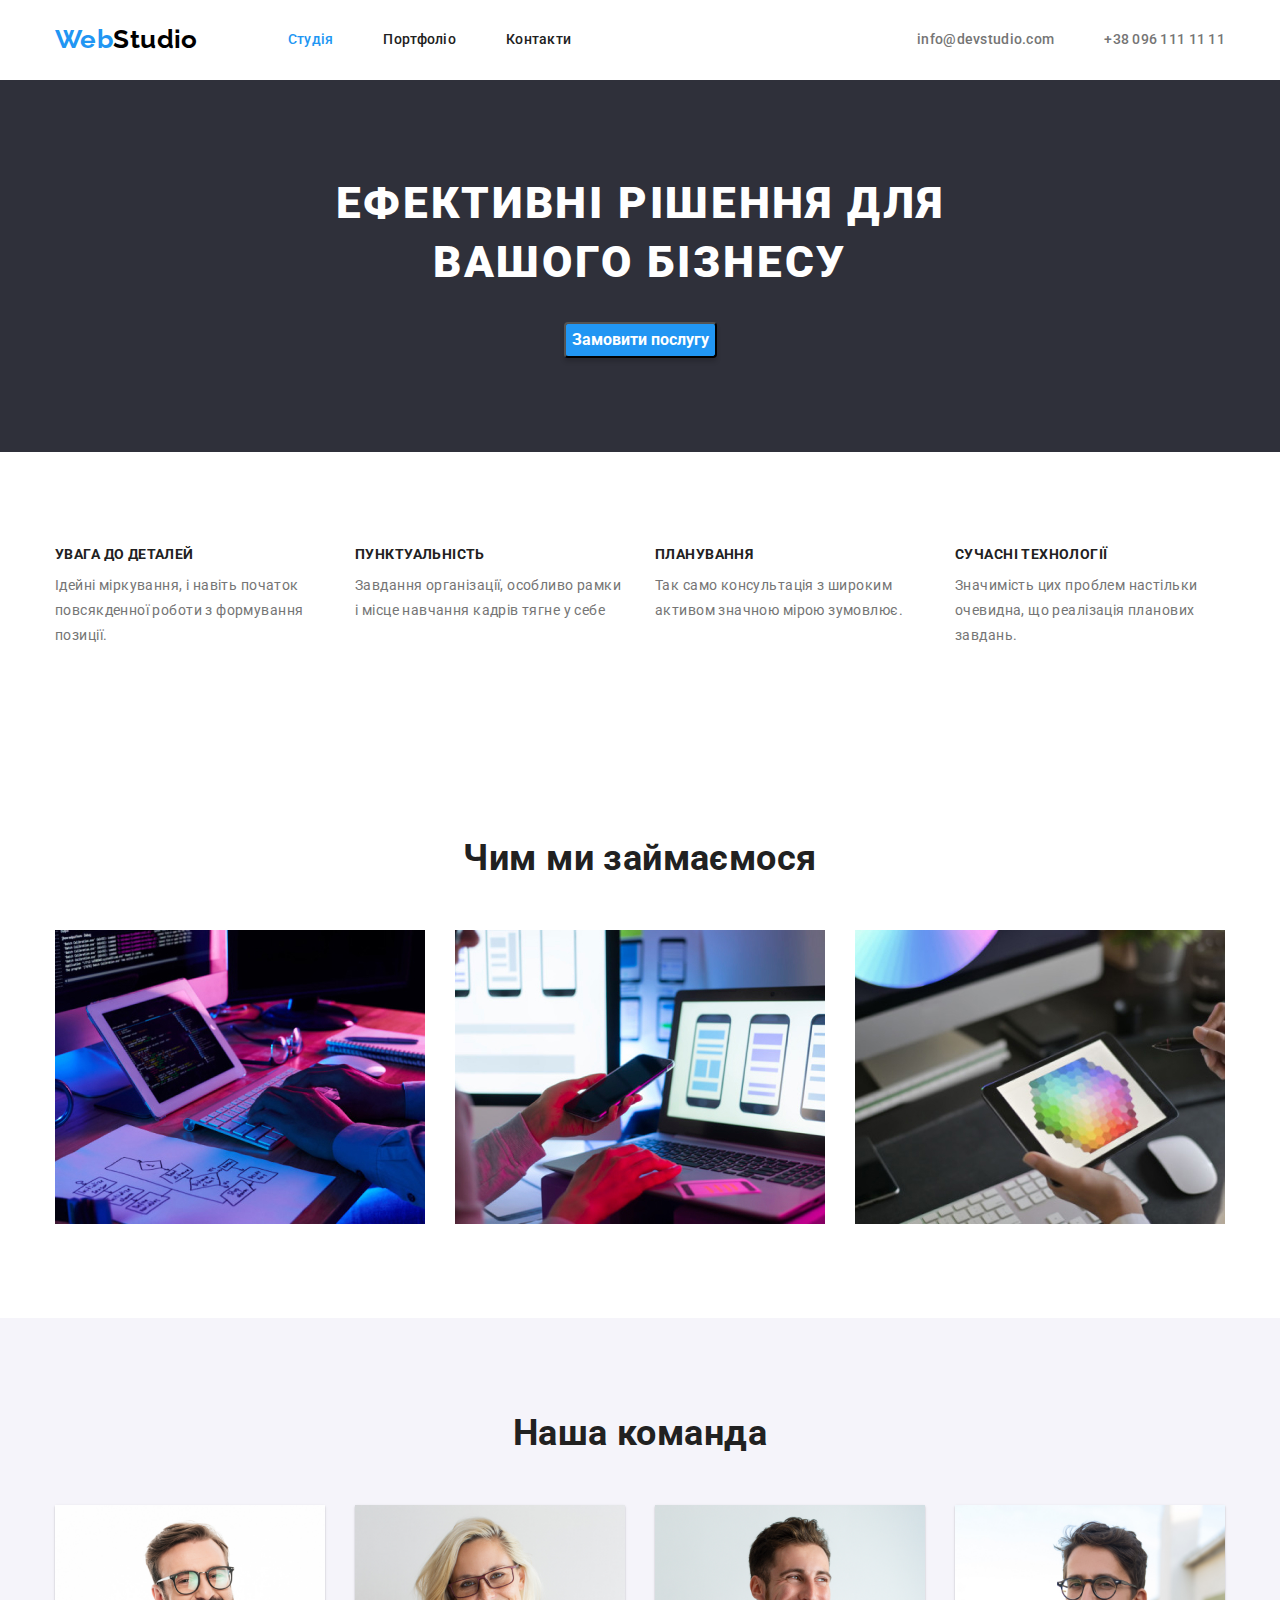
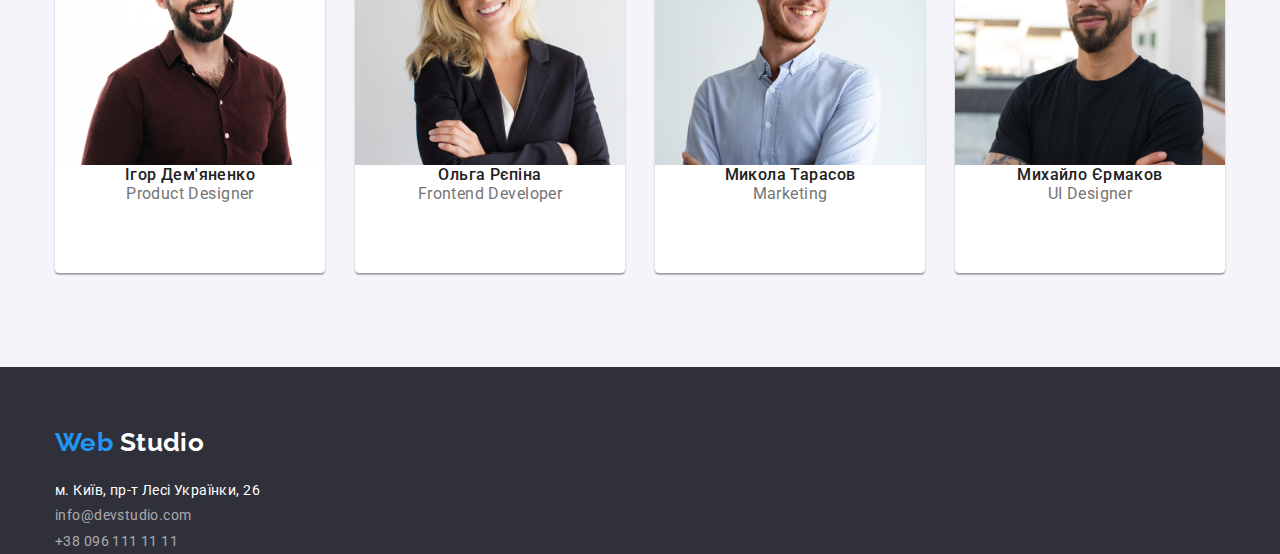
==== commit 0fca6911: "закінчила дз 3" ====
--- a/index.html
+++ b/index.html
@@ -19,32 +19,32 @@
   </head>
   <body>
     <a href="" class="test-link"></a>
+
     <!-- шапка сайта -->
     <header class="page-header">
       <div class="container nav-header">
-          <nav class=" nav-header">            
-          <a class="logo" href="./index.html"
-            >Web<span class="text-logo">Studio</span>
-          </a>
+        <nav class="nav-header">
+          <a class="logo" href="./index.html">Web<span class="text-logo">Studio</span> </a>
           <ul class="site-nav">
-            <li class="item"><a class="nav-link current" href="./index.html">Студія</a></li>
-            <li class="item"><a class="nav-link" href="./portfolio.html">Портфоліо</a></li>
-            <li class="item"><a class="nav-link" href="#">Контакти</a></li>
+            <li class="item">
+              <a class="nav-link current" href="./index.html">Студія</a>
+            </li>
+            <li class="item">
+              <a class="nav-link" href="./portfolio.html">Портфоліо</a>
+            </li>
+            <li class="item"><a class="nav-link" href="./dima.html">Контакти</a></li>
           </ul>
         </nav>
-          
-              <ul class="auth-nav">
+
+        <ul class="auth-nav">
           <li class="item">
-            <a class="test-link" href="mailto:info@devstudio.com">
-              info@devstudio.com</a
-            >
+            <a class="test-link" href="mailto:info@devstudio.com"> info@devstudio.com</a>
           </li>
           <li class="item">
             <a class="test-link" href="tel:+380961111111"> +38 096 111 11 11</a>
           </li>
         </ul>
-      
-            </div>
+      </div>
     </header>
     <!-- main -->
 
@@ -69,15 +69,13 @@
             <li class="item">
               <h3 class="feature-title">УВАГА ДО ДЕТАЛЕЙ</h3>
               <p class="feature-text">
-                Ідейні міркування, і навіть початок повсякденної роботи з
-                формування позиції.
+                Ідейні міркування, і навіть початок повсякденної роботи з формування позиції.
               </p>
             </li>
             <li class="item">
               <h3 class="feature-title">ПУНКТУАЛЬНІСТЬ</h3>
               <p class="feature-text">
-                Завдання організації, особливо рамки і місце навчання кадрів
-                тягне у себе
+                Завдання організації, особливо рамки і місце навчання кадрів тягне у себе
               </p>
             </li>
             <li class="item">
@@ -89,8 +87,7 @@
             <li class="item">
               <h3 class="feature-title">СУЧАСНІ ТЕХНОЛОГІЇ</h3>
               <p class="feature-text">
-                Значимість цих проблем настільки очевидна, що реалізація
-                планових завдань.
+                Значимість цих проблем настільки очевидна, що реалізація планових завдань.
               </p>
             </li>
           </ul>
@@ -98,35 +95,23 @@
       </section>
       <!-- what we do -->
       <section class="section">
-        <div class="container ">
+        <div class="container">
           <h2 class="section-title">Чим ми займаємося</h2>
           <ul class="work-list">
             <li class="photo-work">
-              <img
-                src="./img/img1.jpg"
-                alt="робимо техничний проект"
-                width="370"
-              />
-            </li>
-            <li class="photo-work" >
-              <img
-                src="./img/img2.jpg"
-                alt="создаємо інтерактивні елементи"
-                width="370"
-              />
+              <img src="./img/img1.jpg" alt="робимо техничний проект" width="370" />
             </li>
             <li class="photo-work">
-              <img
-                src="./img/img3.jpg"
-                alt="розроблюємо зовнішній вигляд сайта"
-                width="370"
-              />
+              <img src="./img/img2.jpg" alt="создаємо інтерактивні елементи" width="370" />
+            </li>
+            <li class="photo-work">
+              <img src="./img/img3.jpg" alt="розроблюємо зовнішній вигляд сайта" width="370" />
             </li>
           </ul>
         </div>
       </section>
       <!-- team -->
-      <section class="section team">
+      <section class="team section">
         <div class="container">
           <h2 class="title">Наша команда</h2>
           <ul class="team-list">
@@ -136,11 +121,7 @@
               <p class="job-title">Product Designer</p>
             </li>
             <li class="photo-team">
-              <img
-                src="./img/img5.jpg"
-                alt="Розробник інтерфейсу "
-                width="270"
-              />
+              <img src="./img/img5.jpg" alt="Розробник інтерфейсу " width="270" />
               <h3 class="title-name">Ольга Рєпіна</h3>
               <p class="job-title">Frontend Developer</p>
             </li>
@@ -150,11 +131,7 @@
               <p class="job-title">Marketing</p>
             </li>
             <li class="photo-team">
-              <img
-                src="./img/img7.jpg"
-                alt="Дизайнер інтерфейсу користувача"
-                width="270"
-              />
+              <img src="./img/img7.jpg" alt="Дизайнер інтерфейсу користувача" width="270" />
               <h3 class="title-name">Михайло Єрмаков</h3>
               <p class="job-title">UI Designer</p>
             </li>
@@ -163,22 +140,18 @@
       </section>
     </main>
     <!-- footer -->
-    <footer class="footer-style">
+    <footer class="footer footer-style">
       <div class="container">
-        <a class="logo style" href="./index.html">
-          Web <span class="logo-footer">Studio</span></a
-        >
-        <address style="font-style:normal ;">
+        <a class="logo" href="./index.html"> Web <span class="logo-footer">Studio</span></a>
+        <address style="font-style: normal">
           <ul class="footer-list">
-            <li>
+            <li class="footer-item">
               <a class="address" href="#">м. Київ, пр-т Лесі Українки, 26</a>
             </li>
-            <li>
-              <a class="link" href="mailto:info@devstudio.com">
-                info@devstudio.com
-              </a>
+            <li class="footer-item">
+              <a class="link" href="mailto:info@devstudio.com"> info@devstudio.com </a>
             </li>
-            <li>
+            <li class="footer-item">
               <a class="link" href="tel:+380961111111">+38 096 111 11 11</a>
             </li>
           </ul>
--- a/css/styles.css
+++ b/css/styles.css
@@ -1,424 +1,410 @@
-html{
-box-sizing: border-box;
+html {
+  box-sizing: border-box;
 }
 *,
 *::before,
-*::after{
-    box-sizing: inherit;
+*::after {
+  box-sizing: inherit;
 }
 /* body */
-:root{
---primary-text-color:#757575;
---title-text-color:#212121;
---accent-color: #2196F3;
---primary-bg-color:#FFFFFF;
+:root {
+  --primary-text-color: #757575;
+  --title-text-color: #212121;
+  --accent-color: #2196f3;
+  --primary-bg-color: #ffffff;
 }
 
 body {
-margin: 0;
- background-color:var(--primary-bg-color);
-color:var(--title-text-color);
-font-style: normal;
-font-family: Roboto, sans-serif;
-font-size: 14px;
-letter-spacing: 0.03em;
+  margin: 0;
+  background-color: var(--primary-bg-color);
+  color: var(--title-text-color);
+  font-style: normal;
+  font-family: Roboto, sans-serif;
+  font-size: 14px;
+  letter-spacing: 0.03em;
 }
 
 ul {
- list-style: none;
- padding: 0px;
+  list-style: none;
+  padding: 0px;
 }
 a {
-    text-decoration-line: none;
-}
-
-ul,p,div,h1,h2,h3{
-    margin: 0;
-}
-
-.visually-hidden{
-position: absolute;
-width: 0px;
-height: 1px;
-margin: -1px;
-border: 0;
-padding: 0;
-white-space: nowrap;
-clip-path: inset(100%);
-clip: rect(0 0 0 0);
-overflow: hidden;
-}
-.section{
-    padding-top: 94px;
-    padding-bottom: 94px;
-}
-
-.section.no-padding{
-    padding-top: 0;
-    padding-bottom: 0;
-}
- 
+  text-decoration-line: none;
+}
+
+ul,
+p,
+div,
+h1,
+h2,
+h3 {
+  margin: 0;
+}
+
+.visually-hidden {
+  position: absolute;
+  width: 0px;
+  height: 1px;
+  margin: -1px;
+  border: 0;
+  padding: 0;
+  white-space: nowrap;
+  clip-path: inset(100%);
+  clip: rect(0 0 0 0);
+  overflow: hidden;
+}
+.section {
+  padding-top: 94px;
+  padding-bottom: 94px;
+}
+
+.section.no-padding {
+  padding-top: 0;
+  padding-bottom: 0;
+}
+
 .container {
-    padding-left: 15px;
-    padding-right: 15px;
-    margin-left: auto;
-    margin-right: auto;
-     max-width: 1200px;
-    width: 100%;
-}
-
-img{
-    display: block;
-    box-sizing: border-box;
-    
-    height: auto;
-
+  padding-left: 15px;
+  padding-right: 15px;
+  margin-left: auto;
+  margin-right: auto;
+  width: 1200px;
+}
+
+img {
+  display: block;
+  box-sizing: border-box;
+  height: auto;
 }
 /* header */
 .page-header {
-margin-top: 0;
-margin-bottom: 0;
-background:var(--primary-bg-color);
+  margin-top: 0;
+  margin-bottom: 0;
+  background: var(--primary-bg-color);
 }
 
 .nav-header {
-display: flex;
-align-items: center;
-}
-
-.site-nav{
- display: flex;
- margin-left: 90px;
+  display: flex;
+  align-items: center;
+}
+/* nav */
+.site-nav {
+  display: flex;
+  margin-left: 90px;
 }
 
 .site-nav .item:not(:last-child) {
-    margin-right: 50px;
+  margin-right: 50px;
 }
 
 .nav-link {
-    display:block;
-    padding-top:32px;
-    padding-bottom: 32px;
-    font-weight: 500;
-    line-height:1.14;
-    letter-spacing: 0.02em;
-    color:var(--title-text-color);
-    }
-    .current{
-    color:var(--accent-color);
-    } 
-    
-    .auth-nav{
-        display: flex;
-        margin-left: auto;
-        }
-
-    .auth-nav .item + .item {
-     margin-left: 50px;
-    }
-
-    .test-link {
-        display: block;
-        font-weight: 500;
-        line-height: 1.14;
-        letter-spacing: 0.02em;
-        color:var(--primary-text-color);
-    }
-    
-    .test-link:hover,
-    .test-link:focus {
-    color:var(--accent-color);
-    }
-
+  display: block;
+  padding-top: 32px;
+  padding-bottom: 32px;
+  font-weight: 500;
+  line-height: 1.14;
+  letter-spacing: 0.02em;
+  color: var(--title-text-color);
+}
+.current {
+  color: var(--accent-color);
+}
+
+.auth-nav {
+  display: flex;
+  margin-left: auto;
+}
+
+.auth-nav .item + .item {
+  margin-left: 50px;
+}
+
+.test-link {
+  display: block;
+  font-weight: 500;
+  line-height: 1.14;
+  letter-spacing: 0.02em;
+  color: var(--primary-text-color);
+}
+
+.test-link:hover,
+.test-link:focus {
+  color: var(--accent-color);
+}
+/* logo nav */
 .logo {
-margin-top: 0px;
- font-family: Raleway;
-font-weight: 700;
-font-size: 26px;
-line-height:1.2;
-color:var(--accent-color);
+  margin-top: 0px;
+  font-family: Raleway;
+  font-weight: 700;
+  font-size: 26px;
+  line-height: 1.2;
+  color: var(--accent-color);
 }
 
 .text-logo {
- color: #000000;
-}
-
-
+  color: #000000;
+}
 
 /* main portfolio */
-.projekt{
-display: flex;
-flex-wrap: wrap;
-
-}
-
-.projekt-list{
-height: 404 px;
- max-width: 370px;
-margin-right: 30px;
-margin-bottom: 30px;
-}
-
-.projekt-list:nth-child(3n){
-    margin-right: 0;
-}
-
-.projekt-list:nth-last-child(-n+3){
-    margin-bottom: 0;
+.projekt {
+  display: flex;
+  flex-wrap: wrap;
+}
+
+.projekt-list {
+  height: 404 px;
+  max-width: 370px;
+  margin-right: 30px;
+  margin-bottom: 30px;
+}
+.portfolio .projekt .wrapper {
+  border: 1px solid #eeeeee;
+  border-top: none;
+}
+
+.projekt-list:nth-child(3n) {
+  margin-right: 0;
+}
+
+.projekt-list:nth-last-child(-n + 3) {
+  margin-bottom: 0;
 }
 
 .projekt-title {
-    font-size: 18px;
-   line-height: 2;
-   letter-spacing: 0.06em;
-    }
-   
+  font-size: 18px;
+  line-height: 2;
+  letter-spacing: 0.06em;
+}
+
 .text-projekt {
-   font-size: 16px;
-   line-height: 1.8;
-   color: var(--primary-text-color);
-    }
+  font-size: 16px;
+  line-height: 1.8;
+  color: var(--primary-text-color);
+}
 
 /* main */
-
+/* hero */
 .hero {
-text-align: center;
-background-color:#2F303A;
+  text-align: center;
+  background-color: #2f303a;
+  width: 1600 px;
 }
 
 .hero-title {
-margin-top: 0;
-margin-bottom:30px;
-font-weight: 900;
-font-size: 44px;
-line-height:1,34;
-text-align: center;
-letter-spacing: 0.06em;
-text-transform: uppercase;
-color:var(--primary-bg-color);
+  margin-top: 0;
+  margin-bottom: 30px;
+  font-weight: 900;
+  font-size: 44px;
+  line-height: 1.34;
+  text-align: center;
+  letter-spacing: 0.06em;
+  text-transform: uppercase;
+  color: var(--primary-bg-color);
 }
 
 /* portfolio filter */
 
-.filter-list{
-display: flex;
-align-items: center;
-margin-left: 297px;
-}
-
-.filter-item{
-margin-right: 30px;
-}
-
- .filter-list .filter-item:not(:last-child){
-    margin-right: 30px;
- }
-    
+.filter-list {
+  display: flex;
+  align-items: center;
+  margin-left: 297px;
+}
+
+.filter-item {
+  margin-right: 30px;
+}
+
+.filter-list .filter-item:not(:last-child) {
+  margin-right: 30px;
+}
+/* button */
 .button {
-display: inline-block;
-border-radius: 6px;
-margin-bottom: 34px;
-display: inline-block;
-cursor: pointer;
-font-family: inherit;
-text-align: center;
-letter-spacing: 0.03em;
- font-weight: 500;
-font-size: 16px;
-line-height: 1.8em;;
-text-align: center;
-
- }
- .button:hover,
- .button:focus{
-    background-color:var(--accent-color);
-    color:var(--primary-bg-color);
- }
- 
-
+  display: inline-block;
+  border-radius: 6px;
+  margin-bottom: 34px;
+  display: inline-block;
+  cursor: pointer;
+  font-family: inherit;
+  text-align: center;
+  letter-spacing: 0.03em;
+  font-weight: 500;
+  font-size: 16px;
+  line-height: 1.8em;
+  text-align: center;
+}
+.button:hover,
+.button:focus {
+  background-color: var(--accent-color);
+  color: var(--primary-bg-color);
+}
+/* studio */
 .button-studio {
-cursor: pointer;
-font-family: inherit;
- background:var(--accent-color);
-box-shadow: 0px 4px 4px rgba(0, 0, 0, 0.15);
-border-radius: 4px;
+  cursor: pointer;
+  font-family: inherit;
+  background: var(--accent-color);
+  box-shadow: 0px 4px 4px rgba(0, 0, 0, 0.15);
+  border-radius: 4px;
 }
 
 .button-text {
- width: 152px;
-height: 30px;
-left: 730px;
-top: 440px;
-font-family: inherit;
-font-weight: 700;
-font-size: 16px;
-line-height:1.9;
-color:var(--primary-bg-color);
+  width: 152px;
+  height: 30px;
+  left: 730px;
+  top: 440px;
+  font-family: inherit;
+  font-weight: 700;
+  font-size: 16px;
+  line-height: 1.9;
+  color: var(--primary-bg-color);
 }
 
 /* feature */
 
 .feature {
-display: flex;
-}
-.feature-list{
-display: flex;
-flex-wrap:nowrap;
+  display: flex;
+}
+.feature-list {
+  display: flex;
+  flex-wrap: nowrap;
 }
 
 .feature-list .item {
-width: 270px;
- margin-right: 30px;
-}
-
-.item:last-child{
- margin-right: 0;
-}
-
+  width: 270px;
+  margin-right: 30px;
+}
+
+.item:last-child {
+  margin-right: 0;
+}
 
 .feature-title {
-margin-top: 0;
-margin-bottom: 10px;
-font-size: 14px;
-line-height:1.2;
-text-transform: uppercase;
-color:var(--title-text-color);
+  margin-top: 0;
+  margin-bottom: 10px;
+  font-size: 14px;
+  line-height: 1.2;
+  text-transform: uppercase;
+  color: var(--title-text-color);
 }
 
 .feature-text {
-margin-top: 0;
-margin-bottom: 0;
- line-height:1.8;
-color:var(--primary-text-color);
+  margin-top: 0;
+  margin-bottom: 0;
+  line-height: 1.8;
+  color: var(--primary-text-color);
 }
 /* work */
 
 .section-title {
-    margin-top: 0;
-    margin-bottom: 50px;
-    font-size: 36px;
-    line-height:1.2;
-    text-align: center;
-    color: var(--title-text-color);
-    }
-
-.work-list{
- display: flex;
-    }
+  margin-top: 0;
+  margin-bottom: 50px;
+  font-size: 36px;
+  line-height: 1.2;
+  text-align: center;
+  color: var(--title-text-color);
+}
+
+.work-list {
+  display: flex;
+}
 
 .photo-work {
-margin-right: 30px;
- width: 370px;
-height: 294px;
+  margin-right: 30px;
+  width: 370px;
+  height: 294px;
 }
 
 .photo-work:last-child {
-    margin-right: 0;
+  margin-right: 0;
 }
 
 /* team */
-.team{
-
-background-color: #F5F4FA;
-}
-
-
-.title{
-    margin-top: 0;
-    margin-bottom: 50px;
-    font-size: 36px;
-    line-height:1.2;
-    text-align: center;
-    color: var(--title-text-color);
+.team {
+  background-color: #f5f4fa;
+}
+
+.title {
+  margin-top: 0;
+  margin-bottom: 50px;
+  font-size: 36px;
+  line-height: 1.2;
+  text-align: center;
+  color: var(--title-text-color);
 }
 
 .team-list {
- display: flex;
+  display: flex;
 }
 
 .title-name {
-    margin-bottom:10 px;
-    font-weight: 500;
-    font-size: 16px;
-    line-height: 1.2;
-    text-align: center;
-    color:var(--title-text-color);
-    }
+  margin-bottom: 10 px;
+  font-weight: 500;
+  font-size: 16px;
+  line-height: 1.2;
+  text-align: center;
+  color: var(--title-text-color);
+}
 
 .job-title {
-margin-top: 0;
-font-size: 16px;
-line-height:1.2;
-text-align: center;
-color:var(--primary-text-color);
-}
-
-
-.photo-team  {
-    margin-top: 0;
-    margin-bottom:0;
-    margin-right: 30px;
-    width: 270px;
-    height: 368px;
-    background:var(--primary-bg-color);
-    box-shadow: 0px 1px 3px rgba(0, 0, 0, 0.12), 0px 1px 1px rgba(0, 0, 0, 0.14), 0px 2px 1px rgba(0, 0, 0, 0.2);
-    border-radius: 0px 0px 4px 4px;
-    }
-
-.photo-team:last-child{
-margin-right: 0;
-}
-
+  margin-top: 0;
+  font-size: 16px;
+  line-height: 1.2;
+  text-align: center;
+  color: var(--primary-text-color);
+}
+
+.photo-team {
+  margin-top: 0;
+  margin-bottom: 0;
+  margin-right: 30px;
+  width: 270px;
+  height: 368px;
+  background: var(--primary-bg-color);
+  box-shadow: 0px 1px 3px rgba(0, 0, 0, 0.12), 0px 1px 1px rgba(0, 0, 0, 0.14),
+    0px 2px 1px rgba(0, 0, 0, 0.2);
+  border-radius: 0px 0px 4px 4px;
+}
+
+.photo-team:last-child {
+  margin-right: 0;
+}
 
 /* footer */
-.footer-style {
- background-color: #2F303A;
-}
-
+.footer {
+  background-color: #2f303a;
+  max-width: 1600 px;
+}
+.footer .container {
+  padding-top: 60px;
+}
 .logo-footer {
- color:var(--primary-bg-color);
-   } 
-.logo-style {
-    margin-top: 60px;
-}
-
-.footer-address{
-display: flex;
-flex-direction: column;
-flex-grow: 1;
-}
-   
+  color: var(--primary-bg-color);
+}
 .address {
- line-height:1.8;
- color:var(--primary-bg-color);
-}
-
- .footer-list{
-    display: flex;
-    flex-direction: column;
-    flex-grow: 1;
-    margin-top:20px;
-}
-
-.footer-item{
-    padding-bottom: 9;
-    font-style: normal;
-}
- .feature-list >.footer-item{
-    flex-grow: 1;
-   
-}
-
-
-
+  line-height: 1.8;
+  color: var(--primary-bg-color);
+}
+
+.footer-list {
+  display: flex;
+  flex-direction: column;
+  flex-grow: 1;
+  margin-top: 20px;
+}
+
+.footer-item {
+  padding-bottom: 10 px;
+  font-style: normal;
+}
+.feature-list > .footer-item {
+  flex-grow: 1;
+}
 
 .link {
- line-height:1.8;
- color:rgba(255, 255, 255, 0.6);
+  line-height: 1.8;
+  color: rgba(255, 255, 255, 0.6);
 }
 
 .link:hover,
 .link:focus {
-color:var(--accent-color);
-  }
- +  color: var(--accent-color);
+}
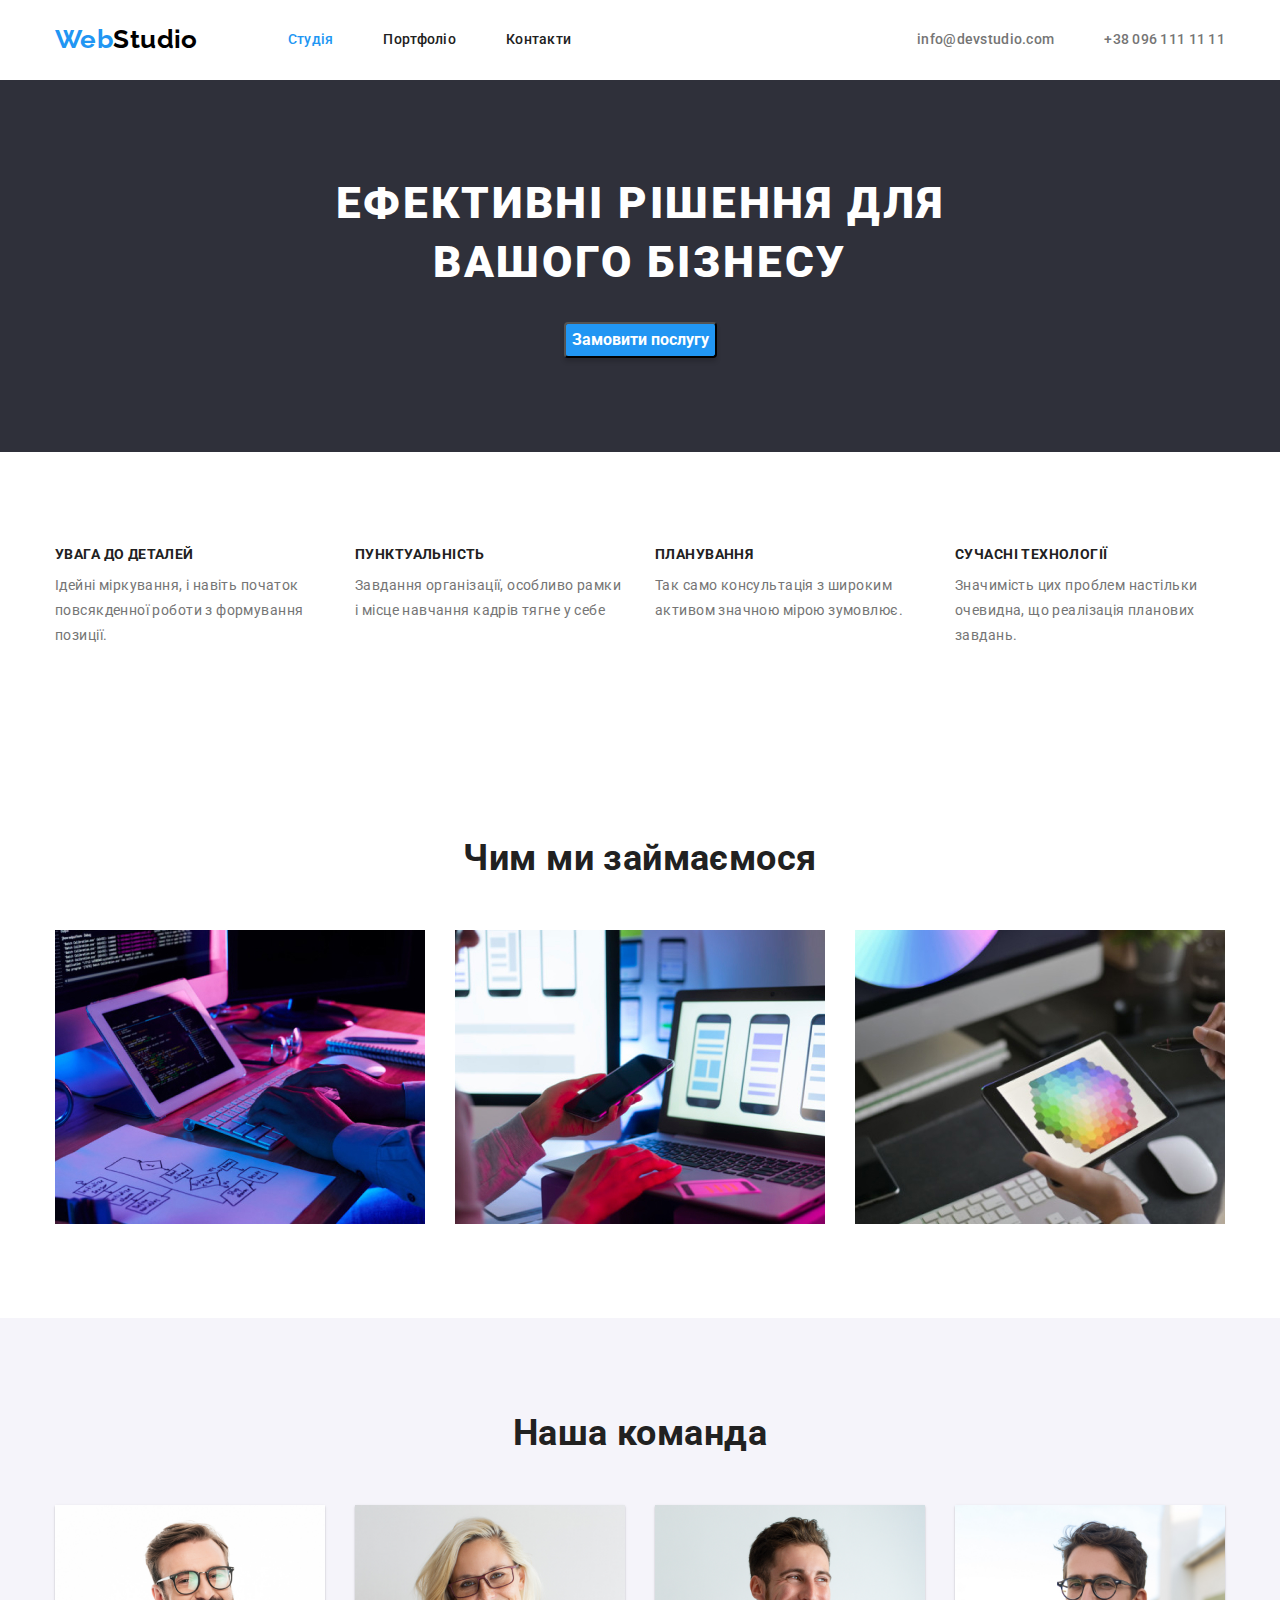
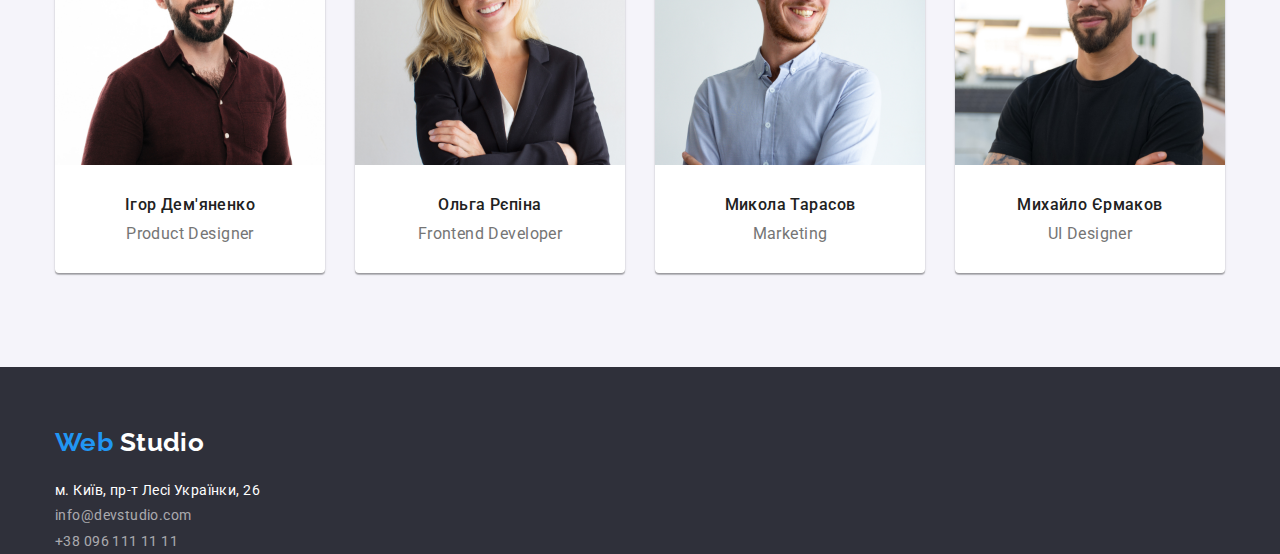
==== commit a826632f: "виправила помилки" ====
--- a/index.html
+++ b/index.html
@@ -94,7 +94,7 @@
         </div>
       </section>
       <!-- what we do -->
-      <section class="section">
+      <section class="section ">
         <div class="container">
           <h2 class="section-title">Чим ми займаємося</h2>
           <ul class="work-list">
@@ -117,23 +117,31 @@
           <ul class="team-list">
             <li class="photo-team">
               <img src="./img/img4.jpg" alt="Дизайнер продукту" width="270" />
-              <h3 class="title-name">Ігор Дем'яненко</h3>
-              <p class="job-title">Product Designer</p>
+              <div class="cards">
+                <h3 class="title-name">Ігор Дем'яненко</h3>
+                <p class="job-title">Product Designer</p>
+              </div>
             </li>
             <li class="photo-team">
               <img src="./img/img5.jpg" alt="Розробник інтерфейсу " width="270" />
-              <h3 class="title-name">Ольга Рєпіна</h3>
-              <p class="job-title">Frontend Developer</p>
+              <div class="cards">
+                <h3 class="title-name">Ольга Рєпіна</h3>
+                <p class="job-title">Frontend Developer</p>
+               </div>
             </li>
             <li class="photo-team">
               <img src="./img/img6.jpg" alt="Маркетинг" width="270" />
-              <h3 class="title-name">Микола Тарасов</h3>
-              <p class="job-title">Marketing</p>
+              <div class="cards">
+                <h3 class="title-name">Микола Тарасов</h3>
+                <p class="job-title">Marketing</p>
+              </div>
             </li>
             <li class="photo-team">
               <img src="./img/img7.jpg" alt="Дизайнер інтерфейсу користувача" width="270" />
-              <h3 class="title-name">Михайло Єрмаков</h3>
-              <p class="job-title">UI Designer</p>
+              <div class="cards">
+                <h3 class="title-name">Михайло Єрмаков</h3>
+                <p class="job-title">UI Designer</p>
+              </div>
             </li>
           </ul>
         </div>
--- a/css/styles.css
+++ b/css/styles.css
@@ -37,7 +37,8 @@
 div,
 h1,
 h2,
-h3 {
+h3
+ {
   margin: 0;
 }
 
@@ -58,11 +59,9 @@
   padding-bottom: 94px;
 }
 
-.section.no-padding {
+ .no-padding{
   padding-top: 0;
-  padding-bottom: 0;
-}
-
+}
 .container {
   padding-left: 15px;
   padding-right: 15px;
@@ -158,6 +157,7 @@
   margin-bottom: 30px;
 }
 .portfolio .projekt .wrapper {
+  padding-top: 20px;
   border: 1px solid #eeeeee;
   border-top: none;
 }
@@ -188,6 +188,7 @@
   text-align: center;
   background-color: #2f303a;
   width: 1600 px;
+  height: 600 px;
 }
 
 .hero-title {
@@ -219,9 +220,10 @@
 }
 /* button */
 .button {
+  background-color: #F5F4FA;
   display: inline-block;
-  border-radius: 6px;
-  margin-bottom: 34px;
+  border-radius: 4px;
+  margin-bottom: 50px;
   display: inline-block;
   cursor: pointer;
   font-family: inherit;
@@ -231,11 +233,12 @@
   font-size: 16px;
   line-height: 1.8em;
   text-align: center;
+
 }
 .button:hover,
 .button:focus {
   background-color: var(--accent-color);
-  color: var(--primary-bg-color);
+  color: var(--title-text-color);
 }
 /* studio */
 .button-studio {
@@ -292,7 +295,7 @@
   line-height: 1.8;
   color: var(--primary-text-color);
 }
-/* work */
+/* what we do */
 
 .section-title {
   margin-top: 0;
@@ -300,7 +303,10 @@
   font-size: 36px;
   line-height: 1.2;
   text-align: center;
-  color: var(--title-text-color);
+   color: var(--title-text-color); 
+  color: var(--title-text-color);
+   color: var(--title-text-color); 
+  
 }
 
 .work-list {
@@ -335,9 +341,15 @@
   display: flex;
 }
 
+  .cards {
+padding-top:30px;
+}
+.cards .title-name{
+  padding-bottom: 10px;
+}
+
 .title-name {
-  margin-bottom: 10 px;
-  font-weight: 500;
+    font-weight: 500;
   font-size: 16px;
   line-height: 1.2;
   text-align: center;
@@ -345,7 +357,9 @@
 }
 
 .job-title {
-  margin-top: 0;
+  
+  margin-top: 0;
+  padding-bottom: 0;
   font-size: 16px;
   line-height: 1.2;
   text-align: center;
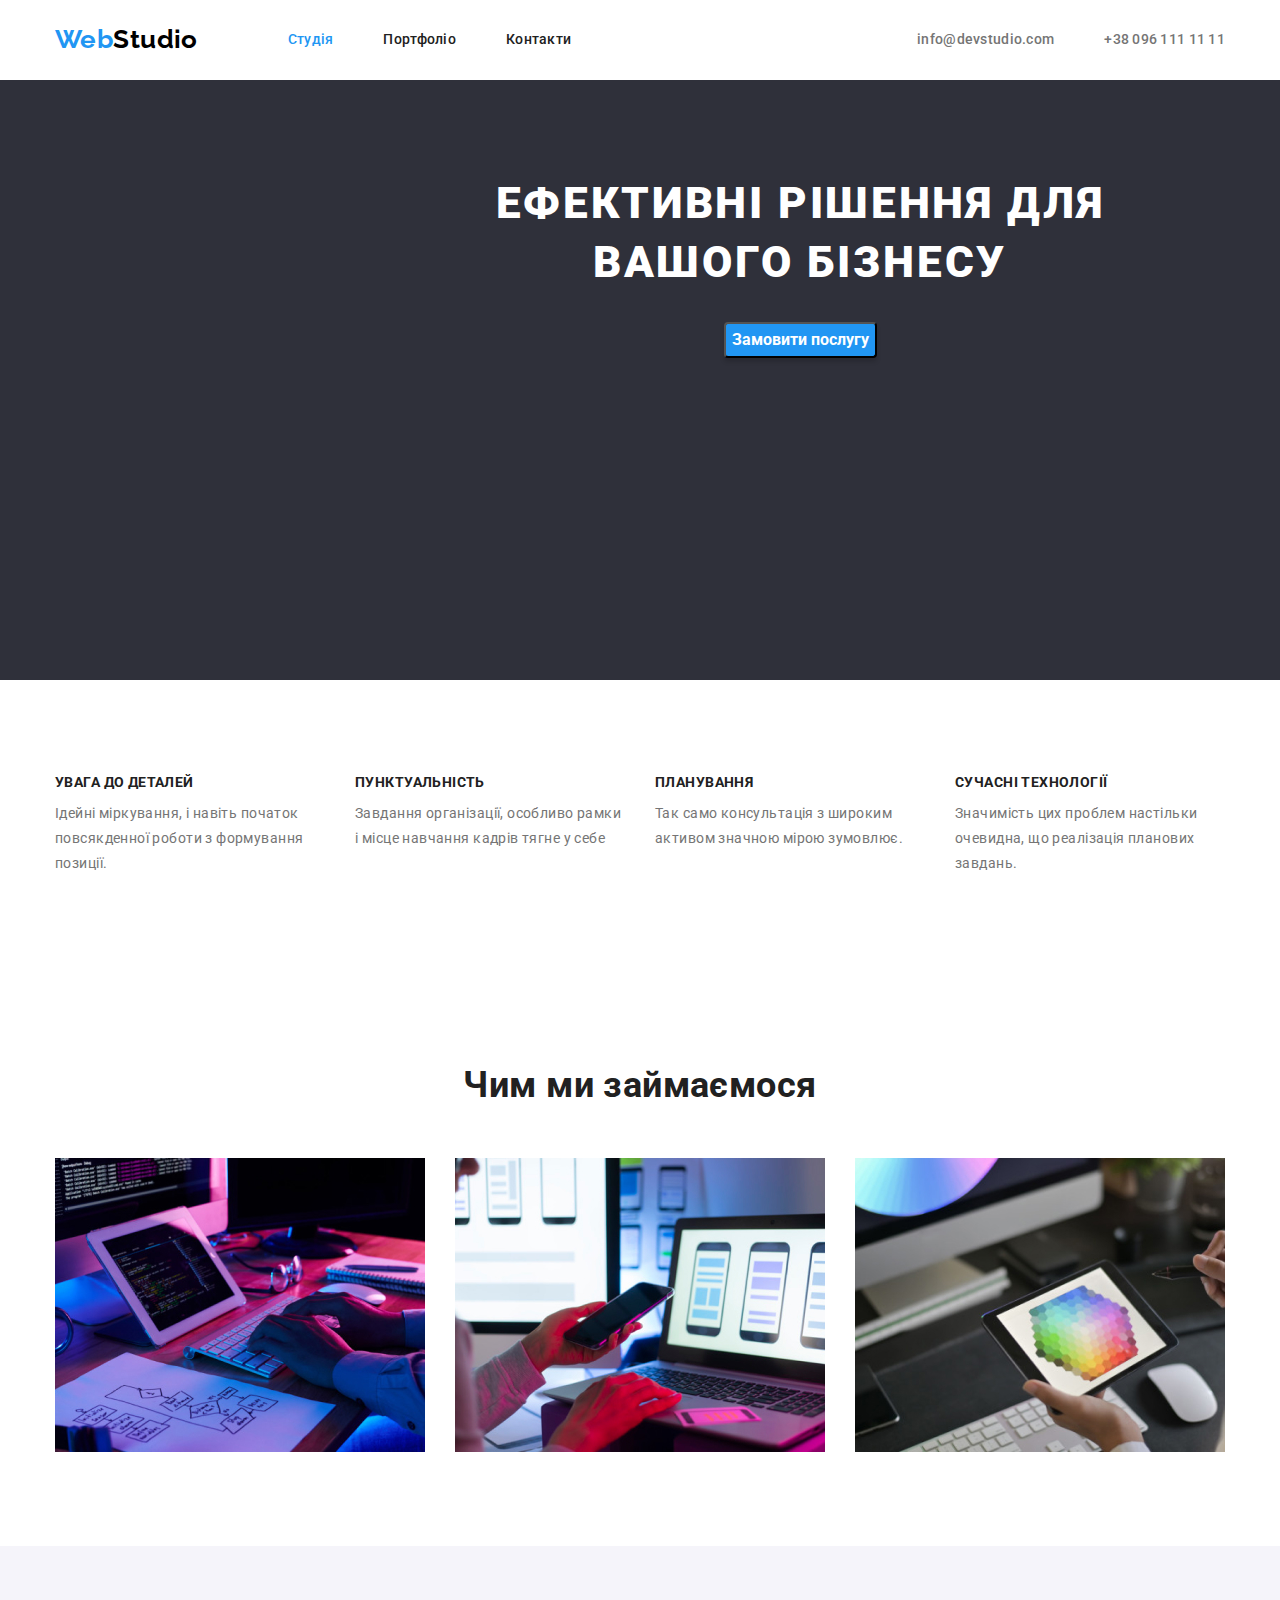
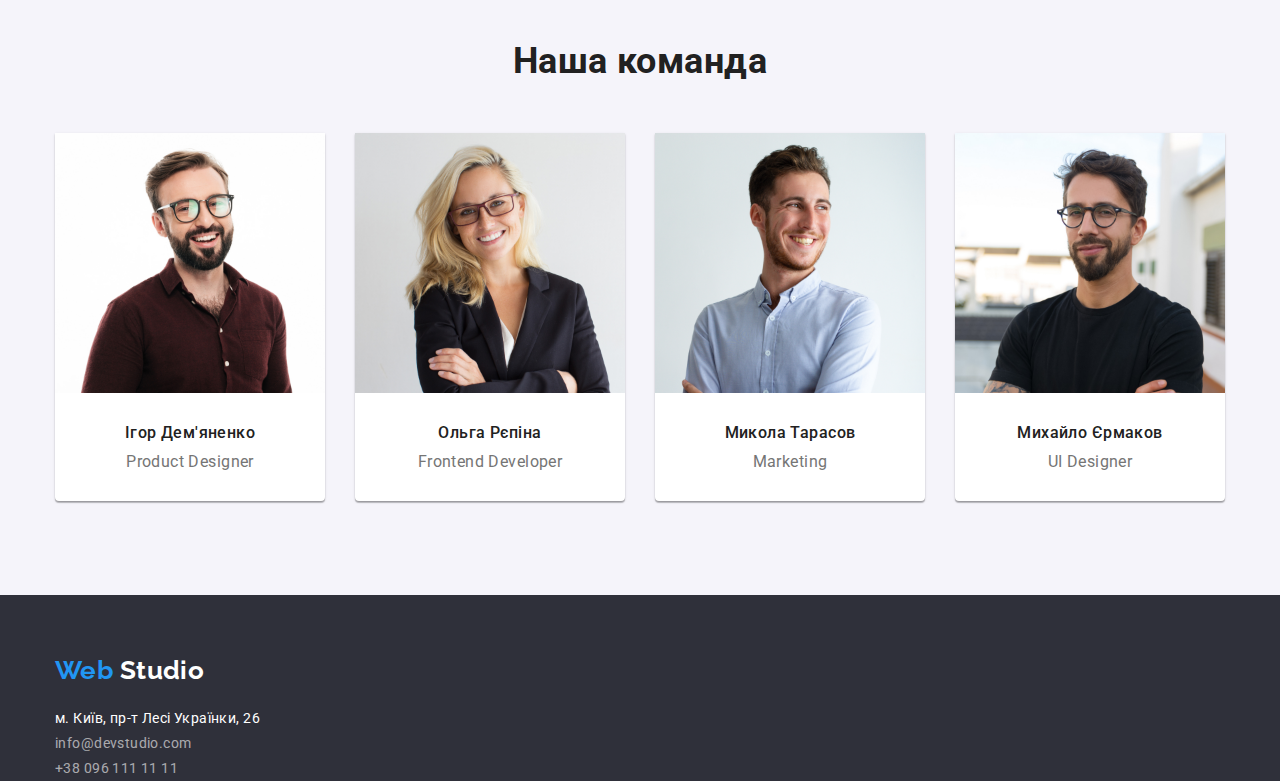
==== commit 6d1e41dd: "Виправила помилки кнопки та додала падінги до карток" ====
--- a/index.html
+++ b/index.html
@@ -94,7 +94,7 @@
         </div>
       </section>
       <!-- what we do -->
-      <section class="section ">
+      <section class="section">
         <div class="container">
           <h2 class="section-title">Чим ми займаємося</h2>
           <ul class="work-list">
@@ -127,7 +127,7 @@
               <div class="cards">
                 <h3 class="title-name">Ольга Рєпіна</h3>
                 <p class="job-title">Frontend Developer</p>
-               </div>
+              </div>
             </li>
             <li class="photo-team">
               <img src="./img/img6.jpg" alt="Маркетинг" width="270" />
--- a/css/styles.css
+++ b/css/styles.css
@@ -37,8 +37,7 @@
 div,
 h1,
 h2,
-h3
- {
+h3 {
   margin: 0;
 }
 
@@ -59,7 +58,7 @@
   padding-bottom: 94px;
 }
 
- .no-padding{
+.no-padding {
   padding-top: 0;
 }
 .container {
@@ -157,7 +156,9 @@
   margin-bottom: 30px;
 }
 .portfolio .projekt .wrapper {
+  padding-bottom: 20px;
   padding-top: 20px;
+  padding-left: 24px;
   border: 1px solid #eeeeee;
   border-top: none;
 }
@@ -187,8 +188,8 @@
 .hero {
   text-align: center;
   background-color: #2f303a;
-  width: 1600 px;
-  height: 600 px;
+  width: 1600px;
+  height: 600px;
 }
 
 .hero-title {
@@ -220,25 +221,30 @@
 }
 /* button */
 .button {
-  background-color: #F5F4FA;
+  padding-top: 6px;
+  padding-bottom: 6px;
+  padding-left: 22px;
+  padding-right: 22px;
   display: inline-block;
+  border: none;
+  background-color: #f5f4fa;
+  text-align: center;
   border-radius: 4px;
   margin-bottom: 50px;
-  display: inline-block;
   cursor: pointer;
   font-family: inherit;
-  text-align: center;
+  line-height: 1.6em;
   letter-spacing: 0.03em;
   font-weight: 500;
   font-size: 16px;
-  line-height: 1.8em;
-  text-align: center;
-
+  color: var(--title-text-color);
 }
 .button:hover,
 .button:focus {
   background-color: var(--accent-color);
-  color: var(--title-text-color);
+  color: var(--primary-bg-color);
+  box-shadow: 0px 3px 1px rgba(0, 0, 0, 0.1), 0px 1px 2px rgba(0, 0, 0, 0.08),
+    0px 2px 2px rgba(0, 0, 0, 0.12);
 }
 /* studio */
 .button-studio {
@@ -303,10 +309,9 @@
   font-size: 36px;
   line-height: 1.2;
   text-align: center;
-   color: var(--title-text-color); 
-  color: var(--title-text-color);
-   color: var(--title-text-color); 
-  
+  color: var(--title-text-color);
+  color: var(--title-text-color);
+  color: var(--title-text-color);
 }
 
 .work-list {
@@ -341,15 +346,15 @@
   display: flex;
 }
 
-  .cards {
-padding-top:30px;
-}
-.cards .title-name{
+.cards {
+  padding-top: 30px;
+}
+.cards .title-name {
   padding-bottom: 10px;
 }
 
 .title-name {
-    font-weight: 500;
+  font-weight: 500;
   font-size: 16px;
   line-height: 1.2;
   text-align: center;
@@ -357,7 +362,6 @@
 }
 
 .job-title {
-  
   margin-top: 0;
   padding-bottom: 0;
   font-size: 16px;
@@ -385,7 +389,7 @@
 /* footer */
 .footer {
   background-color: #2f303a;
-  max-width: 1600 px;
+  max-width: 1600px;
 }
 .footer .container {
   padding-top: 60px;
